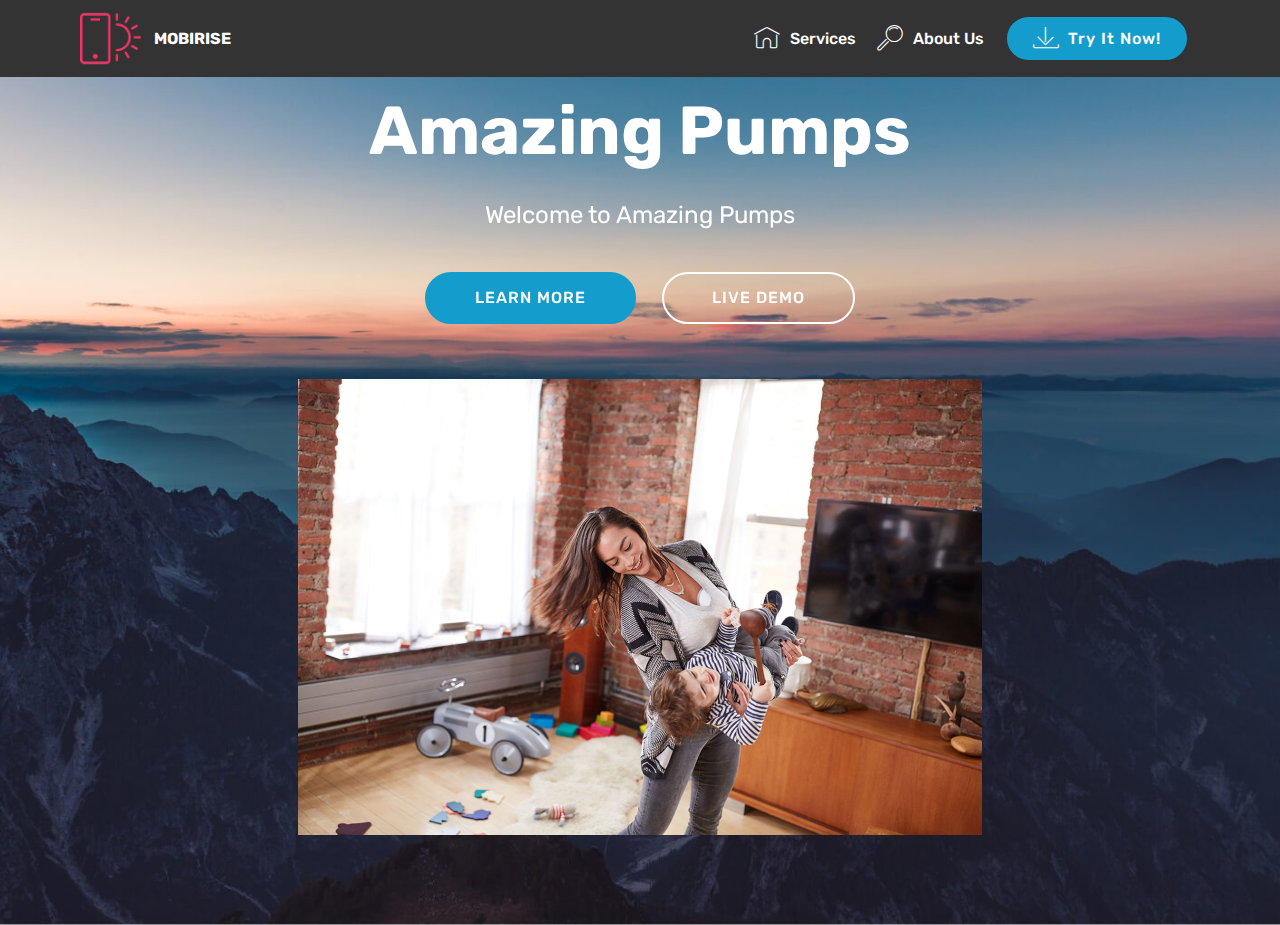
==== page1.html @ 21763f3b "create github pages" ====
<!DOCTYPE html>
<html >
<head>
  <!-- Site made with Mobirise Website Builder v4.7.7, https://mobirise.com -->
  <meta charset="UTF-8">
  <meta http-equiv="X-UA-Compatible" content="IE=edge">
  <meta name="generator" content="Mobirise v4.7.7, mobirise.com">
  <meta name="viewport" content="width=device-width, initial-scale=1, minimum-scale=1">
  <link rel="shortcut icon" href="assets/images/logo2.png" type="image/x-icon">
  <meta name="description" content="Website Creator Description">
  <title>Page 1</title>
  <link rel="stylesheet" href="assets/web/assets/mobirise-icons/mobirise-icons.css">
  <link rel="stylesheet" href="assets/tether/tether.min.css">
  <link rel="stylesheet" href="assets/bootstrap/css/bootstrap.min.css">
  <link rel="stylesheet" href="assets/bootstrap/css/bootstrap-grid.min.css">
  <link rel="stylesheet" href="assets/bootstrap/css/bootstrap-reboot.min.css">
  <link rel="stylesheet" href="assets/dropdown/css/style.css">
  <link rel="stylesheet" href="assets/theme/css/style.css">
  <link rel="stylesheet" href="assets/mobirise/css/mbr-additional.css" type="text/css">
  
  
  
</head>
<body>
  <section class="menu cid-qTkzRZLJNu" once="menu" id="menu1-4">

    

    <nav class="navbar navbar-expand beta-menu navbar-dropdown align-items-center navbar-fixed-top navbar-toggleable-sm">
        <button class="navbar-toggler navbar-toggler-right" type="button" data-toggle="collapse" data-target="#navbarSupportedContent" aria-controls="navbarSupportedContent" aria-expanded="false" aria-label="Toggle navigation">
            <div class="hamburger">
                <span></span>
                <span></span>
                <span></span>
                <span></span>
            </div>
        </button>
        <div class="menu-logo">
            <div class="navbar-brand">
                <span class="navbar-logo">
                    <a href="https://mobirise.com">
                         <img src="assets/images/logo2.png" alt="Mobirise" style="height: 3.8rem;">
                    </a>
                </span>
                <span class="navbar-caption-wrap">
                    <a class="navbar-caption text-white display-4" href="https://mobirise.com">
                        MOBIRISE
                    </a>
                </span>
            </div>
        </div>
        <div class="collapse navbar-collapse" id="navbarSupportedContent">
            <ul class="navbar-nav nav-dropdown" data-app-modern-menu="true">
                <li class="nav-item">
                    <a class="nav-link link text-white display-4" href="https://mobirise.com">
                        <span class="mbri-home mbr-iconfont mbr-iconfont-btn"></span>
                        Services
                    </a>
                </li>
                <li class="nav-item">
                    <a class="nav-link link text-white display-4" href="https://mobirise.com">
                        <span class="mbri-search mbr-iconfont mbr-iconfont-btn"></span>
                        About Us
                    </a>
                </li>
            </ul>
            <div class="navbar-buttons mbr-section-btn">
                <a class="btn btn-sm btn-primary display-4" href="https://mobirise.com">
                    <span class="mbri-save mbr-iconfont mbr-iconfont-btn "></span>
                    Try It Now!
                </a>
            </div>
        </div>
    </nav>
</section>

<section class="engine"><a href="https://mobirise.me/y">html web templates</a></section><section class="header4 cid-qUkEdOAaOt mbr-parallax-background" id="header4-8">

    

    

    <div class="container">
        <div class="row justify-content-md-center">
            <div class="media-content col-md-10">
                <h1 class="mbr-section-title align-center mbr-white pb-3 mbr-bold mbr-fonts-style display-1">
                    Amazing Pumps</h1>
                
                <div class="mbr-text align-center mbr-white pb-3">
                    <p class="mbr-text mbr-fonts-style display-5">
                        Welcome to Amazing Pumps</p>
                </div>
                <div class="mbr-section-btn align-center">
                    <a class="btn btn-md btn-primary display-4" href="https://mobirise.com">LEARN MORE</a>
                    <a class="btn btn-md btn-white-outline display-4" href="https://mobirise.com">LIVE DEMO</a>
                </div>
            </div>
            <div class="mbr-figure pt-5">
                <img src="assets/images/home-hero-1-1368x912.jpg" alt="Mobirise" title="" style="width: 60%;">
            </div>
        </div>
    </div>
</section>


  <script src="assets/web/assets/jquery/jquery.min.js"></script>
  <script src="assets/popper/popper.min.js"></script>
  <script src="assets/tether/tether.min.js"></script>
  <script src="assets/bootstrap/js/bootstrap.min.js"></script>
  <script src="assets/smoothscroll/smooth-scroll.js"></script>
  <script src="assets/dropdown/js/script.min.js"></script>
  <script src="assets/touchswipe/jquery.touch-swipe.min.js"></script>
  <script src="assets/parallax/jarallax.min.js"></script>
  <script src="assets/theme/js/script.js"></script>
  
  
</body>
</html>
---- assets/web/assets/mobirise-icons/mobirise-icons.css ----
@font-face {
  font-family: 'MobiriseIcons';
  src:  url('mobirise-icons.eot?spat4u');
  src:  url('mobirise-icons.eot?spat4u#iefix') format('embedded-opentype'),
    url('mobirise-icons.ttf?spat4u') format('truetype'),
    url('mobirise-icons.woff?spat4u') format('woff'),
    url('mobirise-icons.svg?spat4u#MobiriseIcons') format('svg');
  font-weight: normal;
  font-style: normal;
}

[class^="mbri-"], [class*=" mbri-"] {
  /* use !important to prevent issues with browser extensions that change fonts */
  font-family: MobiriseIcons !important;
  speak: none;
  font-style: normal;
  font-weight: normal;
  font-variant: normal;
  text-transform: none;
  line-height: 1;

  /* Better Font Rendering =========== */
  -webkit-font-smoothing: antialiased;
  -moz-osx-font-smoothing: grayscale;
}

.mbri-add-submenu:before {
  content: "\e900";
}
.mbri-alert:before {
  content: "\e901";
}
.mbri-align-center:before {
  content: "\e902";
}
.mbri-align-justify:before {
  content: "\e903";
}
.mbri-align-left:before {
  content: "\e904";
}
.mbri-align-right:before {
  content: "\e905";
}
.mbri-android:before {
  content: "\e906";
}
.mbri-apple:before {
  content: "\e907";
}
.mbri-arrow-down:before {
  content: "\e908";
}
.mbri-arrow-next:before {
  content: "\e909";
}
.mbri-arrow-prev:before {
  content: "\e90a";
}
.mbri-arrow-up:before {
  content: "\e90b";
}
.mbri-bold:before {
  content: "\e90c";
}
.mbri-bookmark:before {
  content: "\e90d";
}
.mbri-bootstrap:before {
  content: "\e90e";
}
.mbri-briefcase:before {
  content: "\e90f";
}
.mbri-browse:before {
  content: "\e910";
}
.mbri-bulleted-list:before {
  content: "\e911";
}
.mbri-calendar:before {
  content: "\e912";
}
.mbri-camera:before {
  content: "\e913";
}
.mbri-cart-add:before {
  content: "\e914";
}
.mbri-cart-full:before {
  content: "\e915";
}
.mbri-cash:before {
  content: "\e916";
}
.mbri-change-style:before {
  content: "\e917";
}
.mbri-chat:before {
  content: "\e918";
}
.mbri-clock:before {
  content: "\e919";
}
.mbri-close:before {
  content: "\e91a";
}
.mbri-cloud:before {
  content: "\e91b";
}
.mbri-code:before {
  content: "\e91c";
}
.mbri-contact-form:before {
  content: "\e91d";
}
.mbri-credit-card:before {
  content: "\e91e";
}
.mbri-cursor-click:before {
  content: "\e91f";
}
.mbri-cust-feedback:before {
  content: "\e920";
}
.mbri-database:before {
  content: "\e921";
}
.mbri-delivery:before {
  content: "\e922";
}
.mbri-desktop:before {
  content: "\e923";
}
.mbri-devices:before {
  content: "\e924";
}
.mbri-down:before {
  content: "\e925";
}
.mbri-download:before {
  content: "\e989";
}
.mbri-drag-n-drop:before {
  content: "\e927";
}
.mbri-drag-n-drop2:before {
  content: "\e928";
}
.mbri-edit:before {
  content: "\e929";
}
.mbri-edit2:before {
  content: "\e92a";
}
.mbri-error:before {
  content: "\e92b";
}
.mbri-extension:before {
  content: "\e92c";
}
.mbri-features:before {
  content: "\e92d";
}
.mbri-file:before {
  content: "\e92e";
}
.mbri-flag:before {
  content: "\e92f";
}
.mbri-folder:before {
  content: "\e930";
}
.mbri-gift:before {
  content: "\e931";
}
.mbri-github:before {
  content: "\e932";
}
.mbri-globe:before {
  content: "\e933";
}
.mbri-globe-2:before {
  content: "\e934";
}
.mbri-growing-chart:before {
  content: "\e935";
}
.mbri-hearth:before {
  content: "\e936";
}
.mbri-help:before {
  content: "\e937";
}
.mbri-home:before {
  content: "\e938";
}
.mbri-hot-cup:before {
  content: "\e939";
}
.mbri-idea:before {
  content: "\e93a";
}
.mbri-image-gallery:before {
  content: "\e93b";
}
.mbri-image-slider:before {
  content: "\e93c";
}
.mbri-info:before {
  content: "\e93d";
}
.mbri-italic:before {
  content: "\e93e";
}
.mbri-key:before {
  content: "\e93f";
}
.mbri-laptop:before {
  content: "\e940";
}
.mbri-layers:before {
  content: "\e941";
}
.mbri-left-right:before {
  content: "\e942";
}
.mbri-left:before {
  content: "\e943";
}
.mbri-letter:before {
  content: "\e944";
}
.mbri-like:before {
  content: "\e945";
}
.mbri-link:before {
  content: "\e946";
}
.mbri-lock:before {
  content: "\e947";
}
.mbri-login:before {
  content: "\e948";
}
.mbri-logout:before {
  content: "\e949";
}
.mbri-magic-stick:before {
  content: "\e94a";
}
.mbri-map-pin:before {
  content: "\e94b";
}
.mbri-menu:before {
  content: "\e94c";
}
.mbri-mobile:before {
  content: "\e94d";
}
.mbri-mobile2:before {
  content: "\e94e";
}
.mbri-mobirise:before {
  content: "\e94f";
}
.mbri-more-horizontal:before {
  content: "\e950";
}
.mbri-more-vertical:before {
  content: "\e951";
}
.mbri-music:before {
  content: "\e952";
}
.mbri-new-file:before {
  content: "\e953";
}
.mbri-numbered-list:before {
  content: "\e954";
}
.mbri-opened-folder:before {
  content: "\e955";
}
.mbri-pages:before {
  content: "\e956";
}
.mbri-paper-plane:before {
  content: "\e957";
}
.mbri-paperclip:before {
  content: "\e958";
}
.mbri-photo:before {
  content: "\e959";
}
.mbri-photos:before {
  content: "\e95a";
}
.mbri-pin:before {
  content: "\e95b";
}
.mbri-play:before {
  content: "\e95c";
}
.mbri-plus:before {
  content: "\e95d";
}
.mbri-preview:before {
  content: "\e95e";
}
.mbri-print:before {
  content: "\e95f";
}
.mbri-protect:before {
  content: "\e960";
}
.mbri-question:before {
  content: "\e961";
}
.mbri-quote-left:before {
  content: "\e962";
}
.mbri-quote-right:before {
  content: "\e963";
}
.mbri-refresh:before {
  content: "\e964";
}
.mbri-responsive:before {
  content: "\e965";
}
.mbri-right:before {
  content: "\e966";
}
.mbri-rocket:before {
  content: "\e967";
}
.mbri-sad-face:before {
  content: "\e968";
}
.mbri-sale:before {
  content: "\e969";
}
.mbri-save:before {
  content: "\e96a";
}
.mbri-search:before {
  content: "\e96b";
}
.mbri-setting:before {
  content: "\e96c";
}
.mbri-setting2:before {
  content: "\e96d";
}
.mbri-setting3:before {
  content: "\e96e";
}
.mbri-share:before {
  content: "\e96f";
}
.mbri-shopping-bag:before {
  content: "\e970";
}
.mbri-shopping-basket:before {
  content: "\e971";
}
.mbri-shopping-cart:before {
  content: "\e972";
}
.mbri-sites:before {
  content: "\e973";
}
.mbri-smile-face:before {
  content: "\e974";
}
.mbri-speed:before {
  content: "\e975";
}
.mbri-star:before {
  content: "\e976";
}
.mbri-success:before {
  content: "\e977";
}
.mbri-sun:before {
  content: "\e978";
}
.mbri-sun2:before {
  content: "\e979";
}
.mbri-tablet:before {
  content: "\e97a";
}
.mbri-tablet-vertical:before {
  content: "\e97b";
}
.mbri-target:before {
  content: "\e97c";
}
.mbri-timer:before {
  content: "\e97d";
}
.mbri-to-ftp:before {
  content: "\e97e";
}
.mbri-to-local-drive:before {
  content: "\e97f";
}
.mbri-touch-swipe:before {
  content: "\e980";
}
.mbri-touch:before {
  content: "\e981";
}
.mbri-trash:before {
  content: "\e982";
}
.mbri-underline:before {
  content: "\e983";
}
.mbri-unlink:before {
  content: "\e984";
}
.mbri-unlock:before {
  content: "\e985";
}
.mbri-up-down:before {
  content: "\e986";
}
.mbri-up:before {
  content: "\e987";
}
.mbri-update:before {
  content: "\e988";
}
.mbri-upload:before {
 content: "\e926"; 
}
.mbri-user:before {
  content: "\e98a";
}
.mbri-user2:before {
  content: "\e98b";
}
.mbri-users:before {
  content: "\e98c";
}
.mbri-video:before {
  content: "\e98d";
}
.mbri-video-play:before {
  content: "\e98e";
}
.mbri-watch:before {
  content: "\e98f";
}
.mbri-website-theme:before {
  content: "\e990";
}
.mbri-wifi:before {
  content: "\e991";
}
.mbri-windows:before {
  content: "\e992";
}
.mbri-zoom-out:before {
  content: "\e993";
}
.mbri-redo:before {
  content: "\e994";
}
.mbri-undo:before {
  content: "\e995";
}
---- assets/dropdown/css/style.css ----
.navbar-dropdown {
  left: 0;
  padding: 0;
  position: absolute;
  right: 0;
  top: 0;
  transition: all 0.45s ease;
  z-index: 1030;
  background: #282828; }
  .navbar-dropdown .navbar-logo {
    margin-right: 0.8rem;
    transition: margin 0.3s ease-in-out;
    vertical-align: middle; }
    .navbar-dropdown .navbar-logo img {
      height: 3.125rem;
      transition: all 0.3s ease-in-out; }
    .navbar-dropdown .navbar-logo.mbr-iconfont {
      font-size: 3.125rem;
      line-height: 3.125rem; }
  .navbar-dropdown .navbar-caption {
    font-weight: 700;
    white-space: normal;
    vertical-align: -4px;
    line-height: 3.125rem !important; }
    .navbar-dropdown .navbar-caption, .navbar-dropdown .navbar-caption:hover {
      color: inherit;
      text-decoration: none; }
  .navbar-dropdown .mbr-iconfont + .navbar-caption {
    vertical-align: -1px; }
  .navbar-dropdown.navbar-fixed-top {
    position: fixed; }
  .navbar-dropdown .navbar-brand span {
    vertical-align: -4px; }
  .navbar-dropdown.bg-color.transparent {
    background: none; }
  .navbar-dropdown.navbar-short .navbar-brand {
    padding: 0.625rem 0; }
    .navbar-dropdown.navbar-short .navbar-brand span {
      vertical-align: -1px; }
  .navbar-dropdown.navbar-short .navbar-caption {
    line-height: 2.375rem !important;
    vertical-align: -2px; }
  .navbar-dropdown.navbar-short .navbar-logo {
    margin-right: 0.5rem; }
    .navbar-dropdown.navbar-short .navbar-logo img {
      height: 2.375rem; }
    .navbar-dropdown.navbar-short .navbar-logo.mbr-iconfont {
      font-size: 2.375rem;
      line-height: 2.375rem; }
  .navbar-dropdown.navbar-short .mbr-table-cell {
    height: 3.625rem; }
  .navbar-dropdown .navbar-close {
    left: 0.6875rem;
    position: fixed;
    top: 0.75rem;
    z-index: 1000; }
  .navbar-dropdown .hamburger-icon {
    content: "";
    display: inline-block;
    vertical-align: middle;
    width: 16px;
    -webkit-box-shadow: 0 -6px 0 1px #282828,0 0 0 1px #282828,0 6px 0 1px #282828;
    -moz-box-shadow: 0 -6px 0 1px #282828,0 0 0 1px #282828,0 6px 0 1px #282828;
    box-shadow: 0 -6px 0 1px #282828,0 0 0 1px #282828,0 6px 0 1px #282828; }

.dropdown-menu .dropdown-toggle[data-toggle="dropdown-submenu"]::after {
  border-bottom: 0.35em solid transparent;
  border-left: 0.35em solid;
  border-right: 0;
  border-top: 0.35em solid transparent;
  margin-left: 0.3rem; }

.dropdown-menu .dropdown-item:focus {
  outline: 0; }

.nav-dropdown {
  font-size: 0.75rem;
  font-weight: 500;
  height: auto !important; }
  .nav-dropdown .nav-btn {
    padding-left: 1rem; }
  .nav-dropdown .link {
    margin: .667em 1.667em;
    font-weight: 500;
    padding: 0;
    transition: color .2s ease-in-out; }
    .nav-dropdown .link.dropdown-toggle {
      margin-right: 2.583em; }
      .nav-dropdown .link.dropdown-toggle::after {
        margin-left: .25rem;
        border-top: 0.35em solid;
        border-right: 0.35em solid transparent;
        border-left: 0.35em solid transparent;
        border-bottom: 0; }
      .nav-dropdown .link.dropdown-toggle[aria-expanded="true"] {
        margin: 0;
        padding: 0.667em 3.263em  0.667em 1.667em; }
  .nav-dropdown .link::after,
  .nav-dropdown .dropdown-item::after {
    color: inherit; }
  .nav-dropdown .btn {
    font-size: 0.75rem;
    font-weight: 700;
    letter-spacing: 0;
    margin-bottom: 0;
    padding-left: 1.25rem;
    padding-right: 1.25rem; }
  .nav-dropdown .dropdown-menu {
    border-radius: 0;
    border: 0;
    left: 0;
    margin: 0;
    padding-bottom: 1.25rem;
    padding-top: 1.25rem;
    position: relative; }
  .nav-dropdown .dropdown-submenu {
    margin-left: 0.125rem;
    top: 0; }
  .nav-dropdown .dropdown-item {
    font-weight: 500;
    line-height: 2;
    padding: 0.3846em 4.615em 0.3846em 1.5385em;
    position: relative;
    transition: color .2s ease-in-out, background-color .2s ease-in-out; }
    .nav-dropdown .dropdown-item::after {
      margin-top: -0.3077em;
      position: absolute;
      right: 1.1538em;
      top: 50%; }
    .nav-dropdown .dropdown-item:focus, .nav-dropdown .dropdown-item:hover {
      background: none; }

@media (max-width: 767px) {
  .nav-dropdown.navbar-toggleable-sm {
    bottom: 0;
    display: none;
    left: 0;
    overflow-x: hidden;
    position: fixed;
    top: 0;
    transform: translateX(-100%);
    -ms-transform: translateX(-100%);
    -webkit-transform: translateX(-100%);
    width: 18.75rem;
    z-index: 999; } }
.nav-dropdown.navbar-toggleable-xl {
  bottom: 0;
  display: none;
  left: 0;
  overflow-x: hidden;
  position: fixed;
  top: 0;
  transform: translateX(-100%);
  -ms-transform: translateX(-100%);
  -webkit-transform: translateX(-100%);
  width: 18.75rem;
  z-index: 999; }

.nav-dropdown-sm {
  display: block !important;
  overflow-x: hidden;
  overflow: auto;
  padding-top: 3.875rem; }
  .nav-dropdown-sm::after {
    content: "";
    display: block;
    height: 3rem;
    width: 100%; }
  .nav-dropdown-sm.collapse.in ~ .navbar-close {
    display: block !important; }
  .nav-dropdown-sm.collapsing, .nav-dropdown-sm.collapse.in {
    transform: translateX(0);
    -ms-transform: translateX(0);
    -webkit-transform: translateX(0);
    transition: all 0.25s ease-out;
    -webkit-transition: all 0.25s ease-out;
    background: #282828; }
  .nav-dropdown-sm.collapsing[aria-expanded="false"] {
    transform: translateX(-100%);
    -ms-transform: translateX(-100%);
    -webkit-transform: translateX(-100%); }
  .nav-dropdown-sm .nav-item {
    display: block;
    margin-left: 0 !important;
    padding-left: 0; }
  .nav-dropdown-sm .link,
  .nav-dropdown-sm .dropdown-item {
    border-top: 1px dotted rgba(255, 255, 255, 0.1);
    font-size: 0.8125rem;
    line-height: 1.6;
    margin: 0 !important;
    padding: 0.875rem 2.4rem 0.875rem 1.5625rem !important;
    position: relative;
    white-space: normal; }
    .nav-dropdown-sm .link:focus, .nav-dropdown-sm .link:hover,
    .nav-dropdown-sm .dropdown-item:focus,
    .nav-dropdown-sm .dropdown-item:hover {
      background: rgba(0, 0, 0, 0.2) !important;
      color: #c0a375; }
  .nav-dropdown-sm .nav-btn {
    position: relative;
    padding: 1.5625rem 1.5625rem 0 1.5625rem; }
    .nav-dropdown-sm .nav-btn::before {
      border-top: 1px dotted rgba(255, 255, 255, 0.1);
      content: "";
      left: 0;
      position: absolute;
      top: 0;
      width: 100%; }
    .nav-dropdown-sm .nav-btn + .nav-btn {
      padding-top: 0.625rem; }
      .nav-dropdown-sm .nav-btn + .nav-btn::before {
        display: none; }
  .nav-dropdown-sm .btn {
    padding: 0.625rem 0; }
  .nav-dropdown-sm .dropdown-toggle[data-toggle="dropdown-submenu"]::after {
    margin-left: .25rem;
    border-top: 0.35em solid;
    border-right: 0.35em solid transparent;
    border-left: 0.35em solid transparent;
    border-bottom: 0; }
  .nav-dropdown-sm .dropdown-toggle[data-toggle="dropdown-submenu"][aria-expanded="true"]::after {
    border-top: 0;
    border-right: 0.35em solid transparent;
    border-left: 0.35em solid transparent;
    border-bottom: 0.35em solid; }
  .nav-dropdown-sm .dropdown-menu {
    margin: 0;
    padding: 0;
    position: relative;
    top: 0;
    left: 0;
    width: 100%;
    border: 0;
    float: none;
    border-radius: 0;
    background: none; }
  .nav-dropdown-sm .dropdown-submenu {
    left: 100%;
    margin-left: 0.125rem;
    margin-top: -1.25rem;
    top: 0; }

.navbar-toggleable-sm .nav-dropdown .dropdown-menu {
  position: absolute; }

.navbar-toggleable-sm .nav-dropdown .dropdown-submenu {
  left: 100%;
  margin-left: 0.125rem;
  margin-top: -1.25rem;
  top: 0; }

.navbar-toggleable-sm.opened .nav-dropdown .dropdown-menu {
  position: relative; }

.navbar-toggleable-sm.opened .nav-dropdown .dropdown-submenu {
  left: 0;
  margin-left: 00rem;
  margin-top: 0rem;
  top: 0; }

.is-builder .nav-dropdown.collapsing {
  transition: none !important; }

/*# sourceMappingURL=style.css.map */
---- assets/theme/css/style.css ----
/*!
 * Mobirise v4 theme (https://mobirise.com/)
 * Copyright 2017 Mobirise
 */
section {
  background-color: #eeeeee; }

section,
.container,
.container-fluid {
  position: relative;
  word-wrap: break-word; }

a.mbr-iconfont:hover {
  text-decoration: none; }

.article .lead p, .article .lead ul, .article .lead ol, .article .lead pre, .article .lead blockquote {
  margin-bottom: 0; }

a {
  font-style: normal;
  font-weight: 400;
  cursor: pointer; }
  a, a:hover {
    text-decoration: none; }

figure {
  margin-bottom: 0; }

body {
  color: #232323; }

h1, h2, h3, h4, h5, h6,
.h1, .h2, .h3, .h4, .h5, .h6,
.display-1, .display-2, .display-3, .display-4 {
  line-height: 1;
  word-break: break-word;
  word-wrap: break-word; }

b, strong {
  font-weight: bold; }

blockquote {
  padding: 10px 0 10px 20px;
  position: relative;
  border-left: 2px solid;
  border-color: #ff3366; }

input:-webkit-autofill, input:-webkit-autofill:hover, input:-webkit-autofill:focus, input:-webkit-autofill:active {
  transition-delay: 9999s;
  transition-property: background-color, color; }

textarea[type="hidden"] {
  display: none; }

body {
  position: relative; }

section {
  background-position: 50% 50%;
  background-repeat: no-repeat;
  background-size: cover; }
  section .mbr-background-video,
  section .mbr-background-video-preview {
    position: absolute;
    bottom: 0;
    left: 0;
    right: 0;
    top: 0; }

.hidden {
  visibility: hidden; }

.mbr-z-index20 {
  z-index: 20; }

/*! Base colors */
.mbr-white {
  color: #ffffff; }

.mbr-black {
  color: #000000; }

.mbr-bg-white {
  background-color: #ffffff; }

.mbr-bg-black {
  background-color: #000000; }

/*! Text-aligns */
.align-left {
  text-align: left; }

.align-center {
  text-align: center; }

.align-right {
  text-align: right; }

@media (max-width: 767px) {
  .align-left, .align-center, .align-right, .mbr-section-btn, .mbr-section-title {
    text-align: center; } }
/*! Font-weight  */
.mbr-light {
  font-weight: 300; }

.mbr-regular {
  font-weight: 400; }

.mbr-semibold {
  font-weight: 500; }

.mbr-bold {
  font-weight: 700; }

/*! Media  */
.media-size-item {
  -webkit-flex: 1 1 auto;
  -moz-flex: 1 1 auto;
  -ms-flex: 1 1 auto;
  -o-flex: 1 1 auto;
  flex: 1 1 auto; }

.media-content {
  -webkit-flex-basis: 100%;
  flex-basis: 100%; }

.media-container-row {
  display: -ms-flexbox;
  display: -webkit-flex;
  display: flex;
  -webkit-flex-direction: row;
  -ms-flex-direction: row;
  flex-direction: row;
  -webkit-flex-wrap: wrap;
  -ms-flex-wrap: wrap;
  flex-wrap: wrap;
  -webkit-justify-content: center;
  -ms-flex-pack: center;
  justify-content: center;
  -webkit-align-content: center;
  -ms-flex-line-pack: center;
  align-content: center;
  -webkit-align-items: start;
  -ms-flex-align: start;
  align-items: start; }
  .media-container-row .media-size-item {
    width: 400px; }

.media-container-column {
  display: -ms-flexbox;
  display: -webkit-flex;
  display: flex;
  -webkit-flex-direction: column;
  -ms-flex-direction: column;
  flex-direction: column;
  -webkit-flex-wrap: wrap;
  -ms-flex-wrap: wrap;
  flex-wrap: wrap;
  -webkit-justify-content: center;
  -ms-flex-pack: center;
  justify-content: center;
  -webkit-align-content: center;
  -ms-flex-line-pack: center;
  align-content: center;
  -webkit-align-items: stretch;
  -ms-flex-align: stretch;
  align-items: stretch; }
  .media-container-column > * {
    width: 100%; }

@media (min-width: 992px) {
  .media-container-row {
    -webkit-flex-wrap: nowrap;
    -ms-flex-wrap: nowrap;
    flex-wrap: nowrap; } }
figure {
  overflow: hidden; }

figure[mbr-media-size] {
  transition: width 0.1s; }

.mbr-figure img, .mbr-figure iframe {
  display: block;
  width: 100%; }

.card {
  background-color: transparent;
  border: none; }

.card-img {
  text-align: center;
  flex-shrink: 0; }

.media {
  max-width: 100%;
  margin: 0 auto; }

.mbr-figure {
  -ms-flex-item-align: center;
  -ms-grid-row-align: center;
  -webkit-align-self: center;
  align-self: center; }

.media-container > div {
  max-width: 100%; }

.mbr-figure img, .card-img img {
  width: 100%; }

@media (max-width: 991px) {
  .media-size-item {
    width: auto !important; }

  .media {
    width: auto; }

  .mbr-figure {
    width: 100% !important; } }
/*! Buttons */
.mbr-section-btn {
  margin-left: -.25rem;
  margin-right: -.25rem;
  font-size: 0; }

nav .mbr-section-btn {
  margin-left: 0rem;
  margin-right: 0rem; }

/*! Btn icon margin */
.btn .mbr-iconfont, .btn.btn-sm .mbr-iconfont {
  cursor: pointer;
  margin-right: 0.5rem; }

.btn.btn-md .mbr-iconfont, .btn.btn-md .mbr-iconfont {
  margin-right: 0.8rem; }

.mbr-regular {
  font-weight: 400; }

.mbr-semibold {
  font-weight: 500; }

.mbr-bold {
  font-weight: 700; }

[type="submit"] {
  -webkit-appearance: none; }

/*! Full-screen */
.mbr-fullscreen .mbr-overlay {
  min-height: 100vh; }

.mbr-fullscreen {
  display: flex;
  display: -webkit-flex;
  display: -moz-flex;
  display: -ms-flex;
  display: -o-flex;
  align-items: center;
  -webkit-align-items: center;
  min-height: 100vh;
  padding-top: 3rem;
  padding-bottom: 3rem; }

/*! Map */
.map {
  height: 25rem;
  position: relative; }
  .map iframe {
    width: 100%;
    height: 100%; }

/* Form */
.form-asterisk {
  font-family: initial;
  position: absolute;
  top: -2px;
  font-weight: normal; }

/*! Scroll to top arrow */
.mbr-arrow-up {
  bottom: 25px;
  right: 90px;
  position: fixed;
  text-align: right;
  z-index: 5000;
  color: #ffffff;
  font-size: 32px;
  transform: rotate(180deg);
  -webkit-transform: rotate(180deg); }

.mbr-arrow-up a {
  background: rgba(0, 0, 0, 0.2);
  border-radius: 3px;
  color: #fff;
  display: inline-block;
  height: 60px;
  width: 60px;
  outline-style: none !important;
  position: relative;
  text-decoration: none;
  transition: all .3s ease-in-out;
  cursor: pointer;
  text-align: center; }
  .mbr-arrow-up a:hover {
    background-color: rgba(0, 0, 0, 0.4); }
  .mbr-arrow-up a i {
    line-height: 60px; }

.mbr-arrow-up-icon {
  display: block;
  color: #fff; }

.mbr-arrow-up-icon::before {
  content: "\203a";
  display: inline-block;
  font-family: serif;
  font-size: 32px;
  line-height: 1;
  font-style: normal;
  position: relative;
  top: 6px;
  left: -4px;
  -webkit-transform: rotate(-90deg);
  transform: rotate(-90deg); }

/*! Arrow Down */
.mbr-arrow {
  position: absolute;
  bottom: 45px;
  left: 50%;
  width: 60px;
  height: 60px;
  cursor: pointer;
  background-color: rgba(80, 80, 80, 0.5);
  border-radius: 50%;
  -webkit-transform: translateX(-50%);
  transform: translateX(-50%); }
  .mbr-arrow > a {
    display: inline-block;
    text-decoration: none;
    outline-style: none;
    -webkit-animation: arrowdown 1.7s ease-in-out infinite;
    animation: arrowdown 1.7s ease-in-out infinite; }
    .mbr-arrow > a > i {
      position: absolute;
      top: -2px;
      left: 15px;
      font-size: 2rem; }

@keyframes arrowdown {
  0% {
    transform: translateY(0px);
    -webkit-transform: translateY(0px); }
  50% {
    transform: translateY(-5px);
    -webkit-transform: translateY(-5px); }
  100% {
    transform: translateY(0px);
    -webkit-transform: translateY(0px); } }
@-webkit-keyframes arrowdown {
  0% {
    transform: translateY(0px);
    -webkit-transform: translateY(0px); }
  50% {
    transform: translateY(-5px);
    -webkit-transform: translateY(-5px); }
  100% {
    transform: translateY(0px);
    -webkit-transform: translateY(0px); } }
@media (max-width: 500px) {
  .mbr-arrow-up {
    left: 50%;
    right: auto;
    transform: translateX(-50%) rotate(180deg);
    -webkit-transform: translateX(-50%) rotate(180deg); } }
/*Gradients animation*/
@keyframes gradient-animation {
  from {
    background-position: 0% 100%;
    animation-timing-function: ease-in-out; }
  to {
    background-position: 100% 0%;
    animation-timing-function: ease-in-out; } }
@-webkit-keyframes gradient-animation {
  from {
    background-position: 0% 100%;
    animation-timing-function: ease-in-out; }
  to {
    background-position: 100% 0%;
    animation-timing-function: ease-in-out; } }
.bg-gradient {
  background-size: 200% 200%;
  animation: gradient-animation 5s infinite alternate;
  -webkit-animation: gradient-animation 5s infinite alternate; }

.menu .navbar-brand {
  display: -webkit-flex; }
  .menu .navbar-brand span {
    display: flex;
    display: -webkit-flex; }
  .menu .navbar-brand .navbar-caption-wrap {
    display: -webkit-flex; }
  .menu .navbar-brand .navbar-logo img {
    display: -webkit-flex; }
@media (min-width: 768px) and (max-width: 991px) {
  .menu .navbar-toggleable-sm .navbar-nav {
    display: -webkit-box;
    display: -webkit-flex;
    display: -ms-flexbox; } }
@media (min-width: 992px) {
  .menu .navbar-nav.nav-dropdown {
    display: -webkit-flex; }
  .menu .navbar-toggleable-sm .navbar-collapse {
    display: -webkit-flex !important; } }

/*# sourceMappingURL=style.css.map */
.engine {
	position: absolute;
	text-indent: -2400px;
	text-align: center;
	padding: 0;
	top: 0;
	left: -2400px;
}
---- assets/mobirise/css/mbr-additional.css ----
@import url(https://fonts.googleapis.com/css?family=Rubik:300,300i,400,400i,500,500i,700,700i,900,900i);





body {
  font-style: normal;
  line-height: 1.5;
}
.mbr-section-title {
  font-style: normal;
  line-height: 1.2;
}
.mbr-section-subtitle {
  line-height: 1.3;
}
.mbr-text {
  font-style: normal;
  line-height: 1.6;
}
.display-1 {
  font-family: 'Rubik', sans-serif;
  font-size: 4.25rem;
}
.display-1 > .mbr-iconfont {
  font-size: 6.8rem;
}
.display-2 {
  font-family: 'Rubik', sans-serif;
  font-size: 3rem;
}
.display-2 > .mbr-iconfont {
  font-size: 4.8rem;
}
.display-4 {
  font-family: 'Rubik', sans-serif;
  font-size: 1rem;
}
.display-4 > .mbr-iconfont {
  font-size: 1.6rem;
}
.display-5 {
  font-family: 'Rubik', sans-serif;
  font-size: 1.5rem;
}
.display-5 > .mbr-iconfont {
  font-size: 2.4rem;
}
.display-7 {
  font-family: 'Rubik', sans-serif;
  font-size: 1rem;
}
.display-7 > .mbr-iconfont {
  font-size: 1.6rem;
}
/* ---- Fluid typography for mobile devices ---- */
/* 1.4 - font scale ratio ( bootstrap == 1.42857 ) */
/* 100vw - current viewport width */
/* (48 - 20)  48 == 48rem == 768px, 20 == 20rem == 320px(minimal supported viewport) */
/* 0.65 - min scale variable, may vary */
@media (max-width: 768px) {
  .display-1 {
    font-size: 3.4rem;
    font-size: calc( 2.1374999999999997rem + (4.25 - 2.1374999999999997) * ((100vw - 20rem) / (48 - 20)));
    line-height: calc( 1.4 * (2.1374999999999997rem + (4.25 - 2.1374999999999997) * ((100vw - 20rem) / (48 - 20))));
  }
  .display-2 {
    font-size: 2.4rem;
    font-size: calc( 1.7rem + (3 - 1.7) * ((100vw - 20rem) / (48 - 20)));
    line-height: calc( 1.4 * (1.7rem + (3 - 1.7) * ((100vw - 20rem) / (48 - 20))));
  }
  .display-4 {
    font-size: 0.8rem;
    font-size: calc( 1rem + (1 - 1) * ((100vw - 20rem) / (48 - 20)));
    line-height: calc( 1.4 * (1rem + (1 - 1) * ((100vw - 20rem) / (48 - 20))));
  }
  .display-5 {
    font-size: 1.2rem;
    font-size: calc( 1.175rem + (1.5 - 1.175) * ((100vw - 20rem) / (48 - 20)));
    line-height: calc( 1.4 * (1.175rem + (1.5 - 1.175) * ((100vw - 20rem) / (48 - 20))));
  }
}
/* Buttons */
.btn {
  font-weight: 500;
  border-width: 2px;
  font-style: normal;
  letter-spacing: 1px;
  margin: .4rem .8rem;
  white-space: normal;
  -webkit-transition: all 0.3s ease-in-out;
  -moz-transition: all 0.3s ease-in-out;
  transition: all 0.3s ease-in-out;
  padding: 1rem 3rem;
  border-radius: 3px;
  display: inline-flex;
  align-items: center;
  justify-content: center;
  word-break: break-word;
}
.btn-sm {
  font-weight: 500;
  letter-spacing: 1px;
  -webkit-transition: all 0.3s ease-in-out;
  -moz-transition: all 0.3s ease-in-out;
  transition: all 0.3s ease-in-out;
  padding: 0.6rem 1.5rem;
  border-radius: 3px;
}
.btn-md {
  font-weight: 500;
  letter-spacing: 1px;
  margin: .4rem .8rem !important;
  -webkit-transition: all 0.3s ease-in-out;
  -moz-transition: all 0.3s ease-in-out;
  transition: all 0.3s ease-in-out;
  padding: 1rem 3rem;
  border-radius: 3px;
}
.btn-lg {
  font-weight: 500;
  letter-spacing: 1px;
  margin: .4rem .8rem !important;
  -webkit-transition: all 0.3s ease-in-out;
  -moz-transition: all 0.3s ease-in-out;
  transition: all 0.3s ease-in-out;
  padding: 1.2rem 3.2rem;
  border-radius: 3px;
}
.bg-primary {
  background-color: #149dcc !important;
}
.bg-success {
  background-color: #f7ed4a !important;
}
.bg-info {
  background-color: #82786e !important;
}
.bg-warning {
  background-color: #879a9f !important;
}
.bg-danger {
  background-color: #b1a374 !important;
}
.btn-primary,
.btn-primary:active {
  background-color: #149dcc !important;
  border-color: #149dcc !important;
  color: #ffffff !important;
}
.btn-primary:hover,
.btn-primary:focus,
.btn-primary.focus,
.btn-primary.active {
  color: #ffffff !important;
  background-color: #0d6786 !important;
  border-color: #0d6786 !important;
}
.btn-primary.disabled,
.btn-primary:disabled {
  color: #ffffff !important;
  background-color: #0d6786 !important;
  border-color: #0d6786 !important;
}
.btn-secondary,
.btn-secondary:active {
  background-color: #ff3366 !important;
  border-color: #ff3366 !important;
  color: #ffffff !important;
}
.btn-secondary:hover,
.btn-secondary:focus,
.btn-secondary.focus,
.btn-secondary.active {
  color: #ffffff !important;
  background-color: #e50039 !important;
  border-color: #e50039 !important;
}
.btn-secondary.disabled,
.btn-secondary:disabled {
  color: #ffffff !important;
  background-color: #e50039 !important;
  border-color: #e50039 !important;
}
.btn-info,
.btn-info:active {
  background-color: #82786e !important;
  border-color: #82786e !important;
  color: #ffffff !important;
}
.btn-info:hover,
.btn-info:focus,
.btn-info.focus,
.btn-info.active {
  color: #ffffff !important;
  background-color: #59524b !important;
  border-color: #59524b !important;
}
.btn-info.disabled,
.btn-info:disabled {
  color: #ffffff !important;
  background-color: #59524b !important;
  border-color: #59524b !important;
}
.btn-success,
.btn-success:active {
  background-color: #f7ed4a !important;
  border-color: #f7ed4a !important;
  color: #3f3c03 !important;
}
.btn-success:hover,
.btn-success:focus,
.btn-success.focus,
.btn-success.active {
  color: #3f3c03 !important;
  background-color: #eadd0a !important;
  border-color: #eadd0a !important;
}
.btn-success.disabled,
.btn-success:disabled {
  color: #3f3c03 !important;
  background-color: #eadd0a !important;
  border-color: #eadd0a !important;
}
.btn-warning,
.btn-warning:active {
  background-color: #879a9f !important;
  border-color: #879a9f !important;
  color: #ffffff !important;
}
.btn-warning:hover,
.btn-warning:focus,
.btn-warning.focus,
.btn-warning.active {
  color: #ffffff !important;
  background-color: #617479 !important;
  border-color: #617479 !important;
}
.btn-warning.disabled,
.btn-warning:disabled {
  color: #ffffff !important;
  background-color: #617479 !important;
  border-color: #617479 !important;
}
.btn-danger,
.btn-danger:active {
  background-color: #b1a374 !important;
  border-color: #b1a374 !important;
  color: #ffffff !important;
}
.btn-danger:hover,
.btn-danger:focus,
.btn-danger.focus,
.btn-danger.active {
  color: #ffffff !important;
  background-color: #8b7d4e !important;
  border-color: #8b7d4e !important;
}
.btn-danger.disabled,
.btn-danger:disabled {
  color: #ffffff !important;
  background-color: #8b7d4e !important;
  border-color: #8b7d4e !important;
}
.btn-white {
  color: #333333 !important;
}
.btn-white,
.btn-white:active {
  background-color: #ffffff !important;
  border-color: #ffffff !important;
  color: #808080 !important;
}
.btn-white:hover,
.btn-white:focus,
.btn-white.focus,
.btn-white.active {
  color: #808080 !important;
  background-color: #d9d9d9 !important;
  border-color: #d9d9d9 !important;
}
.btn-white.disabled,
.btn-white:disabled {
  color: #808080 !important;
  background-color: #d9d9d9 !important;
  border-color: #d9d9d9 !important;
}
.btn-black,
.btn-black:active {
  background-color: #333333 !important;
  border-color: #333333 !important;
  color: #ffffff !important;
}
.btn-black:hover,
.btn-black:focus,
.btn-black.focus,
.btn-black.active {
  color: #ffffff !important;
  background-color: #0d0d0d !important;
  border-color: #0d0d0d !important;
}
.btn-black.disabled,
.btn-black:disabled {
  color: #ffffff !important;
  background-color: #0d0d0d !important;
  border-color: #0d0d0d !important;
}
.btn-primary-outline,
.btn-primary-outline:active {
  background: none;
  border-color: #0b566f;
  color: #0b566f;
}
.btn-primary-outline:hover,
.btn-primary-outline:focus,
.btn-primary-outline.focus,
.btn-primary-outline.active {
  color: #ffffff;
  background-color: #149dcc;
  border-color: #149dcc;
}
.btn-primary-outline.disabled,
.btn-primary-outline:disabled {
  color: #ffffff !important;
  background-color: #149dcc !important;
  border-color: #149dcc !important;
}
.btn-secondary-outline,
.btn-secondary-outline:active {
  background: none;
  border-color: #cc0033;
  color: #cc0033;
}
.btn-secondary-outline:hover,
.btn-secondary-outline:focus,
.btn-secondary-outline.focus,
.btn-secondary-outline.active {
  color: #ffffff;
  background-color: #ff3366;
  border-color: #ff3366;
}
.btn-secondary-outline.disabled,
.btn-secondary-outline:disabled {
  color: #ffffff !important;
  background-color: #ff3366 !important;
  border-color: #ff3366 !important;
}
.btn-info-outline,
.btn-info-outline:active {
  background: none;
  border-color: #4b453f;
  color: #4b453f;
}
.btn-info-outline:hover,
.btn-info-outline:focus,
.btn-info-outline.focus,
.btn-info-outline.active {
  color: #ffffff;
  background-color: #82786e;
  border-color: #82786e;
}
.btn-info-outline.disabled,
.btn-info-outline:disabled {
  color: #ffffff !important;
  background-color: #82786e !important;
  border-color: #82786e !important;
}
.btn-success-outline,
.btn-success-outline:active {
  background: none;
  border-color: #d2c609;
  color: #d2c609;
}
.btn-success-outline:hover,
.btn-success-outline:focus,
.btn-success-outline.focus,
.btn-success-outline.active {
  color: #3f3c03;
  background-color: #f7ed4a;
  border-color: #f7ed4a;
}
.btn-success-outline.disabled,
.btn-success-outline:disabled {
  color: #3f3c03 !important;
  background-color: #f7ed4a !important;
  border-color: #f7ed4a !important;
}
.btn-warning-outline,
.btn-warning-outline:active {
  background: none;
  border-color: #55666b;
  color: #55666b;
}
.btn-warning-outline:hover,
.btn-warning-outline:focus,
.btn-warning-outline.focus,
.btn-warning-outline.active {
  color: #ffffff;
  background-color: #879a9f;
  border-color: #879a9f;
}
.btn-warning-outline.disabled,
.btn-warning-outline:disabled {
  color: #ffffff !important;
  background-color: #879a9f !important;
  border-color: #879a9f !important;
}
.btn-danger-outline,
.btn-danger-outline:active {
  background: none;
  border-color: #7a6e45;
  color: #7a6e45;
}
.btn-danger-outline:hover,
.btn-danger-outline:focus,
.btn-danger-outline.focus,
.btn-danger-outline.active {
  color: #ffffff;
  background-color: #b1a374;
  border-color: #b1a374;
}
.btn-danger-outline.disabled,
.btn-danger-outline:disabled {
  color: #ffffff !important;
  background-color: #b1a374 !important;
  border-color: #b1a374 !important;
}
.btn-black-outline,
.btn-black-outline:active {
  background: none;
  border-color: #000000;
  color: #000000;
}
.btn-black-outline:hover,
.btn-black-outline:focus,
.btn-black-outline.focus,
.btn-black-outline.active {
  color: #ffffff;
  background-color: #333333;
  border-color: #333333;
}
.btn-black-outline.disabled,
.btn-black-outline:disabled {
  color: #ffffff !important;
  background-color: #333333 !important;
  border-color: #333333 !important;
}
.btn-white-outline,
.btn-white-outline:active,
.btn-white-outline.active {
  background: none;
  border-color: #ffffff;
  color: #ffffff;
}
.btn-white-outline:hover,
.btn-white-outline:focus,
.btn-white-outline.focus {
  color: #333333;
  background-color: #ffffff;
  border-color: #ffffff;
}
.text-primary {
  color: #149dcc !important;
}
.text-secondary {
  color: #ff3366 !important;
}
.text-success {
  color: #f7ed4a !important;
}
.text-info {
  color: #82786e !important;
}
.text-warning {
  color: #879a9f !important;
}
.text-danger {
  color: #b1a374 !important;
}
.text-white {
  color: #ffffff !important;
}
.text-black {
  color: #000000 !important;
}
a.text-primary:hover,
a.text-primary:focus {
  color: #0b566f !important;
}
a.text-secondary:hover,
a.text-secondary:focus {
  color: #cc0033 !important;
}
a.text-success:hover,
a.text-success:focus {
  color: #d2c609 !important;
}
a.text-info:hover,
a.text-info:focus {
  color: #4b453f !important;
}
a.text-warning:hover,
a.text-warning:focus {
  color: #55666b !important;
}
a.text-danger:hover,
a.text-danger:focus {
  color: #7a6e45 !important;
}
a.text-white:hover,
a.text-white:focus {
  color: #b3b3b3 !important;
}
a.text-black:hover,
a.text-black:focus {
  color: #4d4d4d !important;
}
.alert-success {
  background-color: #70c770;
}
.alert-info {
  background-color: #82786e;
}
.alert-warning {
  background-color: #879a9f;
}
.alert-danger {
  background-color: #b1a374;
}
.mbr-section-btn a.btn:not(.btn-form) {
  border-radius: 100px;
}
.mbr-section-btn a.btn:not(.btn-form):hover,
.mbr-section-btn a.btn:not(.btn-form):focus {
  box-shadow: none !important;
}
.mbr-section-btn a.btn:not(.btn-form):hover,
.mbr-section-btn a.btn:not(.btn-form):focus {
  box-shadow: 0 10px 40px 0 rgba(0, 0, 0, 0.2) !important;
  -webkit-box-shadow: 0 10px 40px 0 rgba(0, 0, 0, 0.2) !important;
}
.mbr-gallery-filter li a {
  border-radius: 100px !important;
}
.mbr-gallery-filter li.active .btn {
  background-color: #149dcc;
  border-color: #149dcc;
  color: #ffffff;
}
.mbr-gallery-filter li.active .btn:focus {
  box-shadow: none;
}
.nav-tabs .nav-link {
  border-radius: 100px !important;
}
.btn-form {
  border-radius: 0;
}
.btn-form:hover {
  cursor: pointer;
}
a,
a:hover {
  color: #149dcc;
}
.mbr-plan-header.bg-primary .mbr-plan-subtitle,
.mbr-plan-header.bg-primary .mbr-plan-price-desc {
  color: #b4e6f8;
}
.mbr-plan-header.bg-success .mbr-plan-subtitle,
.mbr-plan-header.bg-success .mbr-plan-price-desc {
  color: #ffffff;
}
.mbr-plan-header.bg-info .mbr-plan-subtitle,
.mbr-plan-header.bg-info .mbr-plan-price-desc {
  color: #beb8b2;
}
.mbr-plan-header.bg-warning .mbr-plan-subtitle,
.mbr-plan-header.bg-warning .mbr-plan-price-desc {
  color: #ced6d8;
}
.mbr-plan-header.bg-danger .mbr-plan-subtitle,
.mbr-plan-header.bg-danger .mbr-plan-price-desc {
  color: #dfd9c6;
}
/* Scroll to top button*/
.scrollToTop_wraper {
  display: none;
}
#scrollToTop a i:before {
  content: '';
  position: absolute;
  height: 40%;
  top: 25%;
  background: #fff;
  width: 2px;
  left: calc(50% - 1px);
}
#scrollToTop a i:after {
  content: '';
  position: absolute;
  display: block;
  border-top: 2px solid #fff;
  border-right: 2px solid #fff;
  width: 40%;
  height: 40%;
  left: 30%;
  bottom: 30%;
  transform: rotate(135deg);
}
/* Others*/
.note-check a[data-value=Rubik] {
  font-style: normal;
}
.mbr-arrow a {
  color: #ffffff;
}
@media (max-width: 767px) {
  .mbr-arrow {
    display: none;
  }
}
.form-control-label {
  position: relative;
  cursor: pointer;
  margin-bottom: .357em;
  padding: 0;
}
.alert {
  color: #ffffff;
  border-radius: 0;
  border: 0;
  font-size: .875rem;
  line-height: 1.5;
  margin-bottom: 1.875rem;
  padding: 1.25rem;
  position: relative;
}
.alert.alert-form::after {
  background-color: inherit;
  bottom: -7px;
  content: "";
  display: block;
  height: 14px;
  left: 50%;
  margin-left: -7px;
  position: absolute;
  transform: rotate(45deg);
  width: 14px;
}
.form-control {
  background-color: #f5f5f5;
  box-shadow: none;
  color: #565656;
  font-family: 'Rubik', sans-serif;
  font-size: 1rem;
  line-height: 1.43;
  min-height: 3.5em;
  padding: 1.07em .5em;
}
.form-control > .mbr-iconfont {
  font-size: 1.6rem;
}
.form-control,
.form-control:focus {
  border: 1px solid #e8e8e8;
}
.form-active .form-control:invalid {
  border-color: red;
}
.mbr-overlay {
  background-color: #000;
  bottom: 0;
  left: 0;
  opacity: .5;
  position: absolute;
  right: 0;
  top: 0;
  z-index: 0;
}
blockquote {
  font-style: italic;
  padding: 10px 0 10px 20px;
  font-size: 1.09rem;
  position: relative;
  border-color: #149dcc;
  border-width: 3px;
}
ul,
ol,
pre,
blockquote {
  margin-bottom: 2.3125rem;
}
pre {
  background: #f4f4f4;
  padding: 10px 24px;
  white-space: pre-wrap;
}
.inactive {
  -webkit-user-select: none;
  -moz-user-select: none;
  -ms-user-select: none;
  user-select: none;
  pointer-events: none;
  -webkit-user-drag: none;
  user-drag: none;
}
.mbr-section__comments .row {
  justify-content: center;
}
/* Forms */
.mbr-form .btn {
  margin: .4rem 0;
}
.mbr-form .input-group-btn a.btn {
  border-radius: 100px !important;
}
.mbr-form .input-group-btn a.btn:hover {
  box-shadow: 0 10px 40px 0 rgba(0, 0, 0, 0.2);
}
.mbr-form .input-group-btn button[type="submit"] {
  border-radius: 100px !important;
  padding: 1rem 3rem;
}
.mbr-form .input-group-btn button[type="submit"]:hover {
  box-shadow: 0 10px 40px 0 rgba(0, 0, 0, 0.2);
}
.form2 .form-control {
  border-top-left-radius: 100px;
  border-bottom-left-radius: 100px;
}
.form2 .input-group-btn a.btn {
  border-top-left-radius: 0 !important;
  border-bottom-left-radius: 0 !important;
}
.form2 .input-group-btn button[type="submit"] {
  border-top-left-radius: 0 !important;
  border-bottom-left-radius: 0 !important;
}
.form3 input[type="email"] {
  border-radius: 100px !important;
}
@media (max-width: 349px) {
  .form2 input[type="email"] {
    border-radius: 100px !important;
  }
  .form2 .input-group-btn a.btn {
    border-radius: 100px !important;
  }
  .form2 .input-group-btn button[type="submit"] {
    border-radius: 100px !important;
  }
}
@media (max-width: 767px) {
  .btn {
    font-size: .75rem !important;
  }
  .btn .mbr-iconfont {
    font-size: 1rem !important;
  }
}
/* Social block */
.btn-social {
  font-size: 20px;
  border-radius: 50%;
  padding: 0;
  width: 44px;
  height: 44px;
  line-height: 44px;
  text-align: center;
  position: relative;
  border: 2px solid #c0a375;
  border-color: #149dcc;
  color: #232323;
  cursor: pointer;
}
.btn-social i {
  top: 0;
  line-height: 44px;
  width: 44px;
}
.btn-social:hover {
  color: #fff;
  background: #149dcc;
}
.btn-social + .btn {
  margin-left: .1rem;
}
/* Footer */
.mbr-footer-content li::before,
.mbr-footer .mbr-contacts li::before {
  background: #149dcc;
}
.mbr-footer-content li a:hover,
.mbr-footer .mbr-contacts li a:hover {
  color: #149dcc;
}
.footer3 input[type="email"],
.footer4 input[type="email"] {
  border-radius: 100px !important;
}
.footer3 .input-group-btn a.btn,
.footer4 .input-group-btn a.btn {
  border-radius: 100px !important;
}
.footer3 .input-group-btn button[type="submit"],
.footer4 .input-group-btn button[type="submit"] {
  border-radius: 100px !important;
}
/* Headers*/
.header13 .form-inline input[type="email"],
.header14 .form-inline input[type="email"] {
  border-radius: 100px;
}
.header13 .form-inline input[type="text"],
.header14 .form-inline input[type="text"] {
  border-radius: 100px;
}
.header13 .form-inline input[type="tel"],
.header14 .form-inline input[type="tel"] {
  border-radius: 100px;
}
.header13 .form-inline a.btn,
.header14 .form-inline a.btn {
  border-radius: 100px;
}
.header13 .form-inline button,
.header14 .form-inline button {
  border-radius: 100px !important;
}
.offset-1 {
  margin-left: 8.33333%;
}
.offset-2 {
  margin-left: 16.66667%;
}
.offset-3 {
  margin-left: 25%;
}
.offset-4 {
  margin-left: 33.33333%;
}
.offset-5 {
  margin-left: 41.66667%;
}
.offset-6 {
  margin-left: 50%;
}
.offset-7 {
  margin-left: 58.33333%;
}
.offset-8 {
  margin-left: 66.66667%;
}
.offset-9 {
  margin-left: 75%;
}
.offset-10 {
  margin-left: 83.33333%;
}
.offset-11 {
  margin-left: 91.66667%;
}
@media (min-width: 576px) {
  .offset-sm-0 {
    margin-left: 0%;
  }
  .offset-sm-1 {
    margin-left: 8.33333%;
  }
  .offset-sm-2 {
    margin-left: 16.66667%;
  }
  .offset-sm-3 {
    margin-left: 25%;
  }
  .offset-sm-4 {
    margin-left: 33.33333%;
  }
  .offset-sm-5 {
    margin-left: 41.66667%;
  }
  .offset-sm-6 {
    margin-left: 50%;
  }
  .offset-sm-7 {
    margin-left: 58.33333%;
  }
  .offset-sm-8 {
    margin-left: 66.66667%;
  }
  .offset-sm-9 {
    margin-left: 75%;
  }
  .offset-sm-10 {
    margin-left: 83.33333%;
  }
  .offset-sm-11 {
    margin-left: 91.66667%;
  }
}
@media (min-width: 768px) {
  .offset-md-0 {
    margin-left: 0%;
  }
  .offset-md-1 {
    margin-left: 8.33333%;
  }
  .offset-md-2 {
    margin-left: 16.66667%;
  }
  .offset-md-3 {
    margin-left: 25%;
  }
  .offset-md-4 {
    margin-left: 33.33333%;
  }
  .offset-md-5 {
    margin-left: 41.66667%;
  }
  .offset-md-6 {
    margin-left: 50%;
  }
  .offset-md-7 {
    margin-left: 58.33333%;
  }
  .offset-md-8 {
    margin-left: 66.66667%;
  }
  .offset-md-9 {
    margin-left: 75%;
  }
  .offset-md-10 {
    margin-left: 83.33333%;
  }
  .offset-md-11 {
    margin-left: 91.66667%;
  }
}
@media (min-width: 992px) {
  .offset-lg-0 {
    margin-left: 0%;
  }
  .offset-lg-1 {
    margin-left: 8.33333%;
  }
  .offset-lg-2 {
    margin-left: 16.66667%;
  }
  .offset-lg-3 {
    margin-left: 25%;
  }
  .offset-lg-4 {
    margin-left: 33.33333%;
  }
  .offset-lg-5 {
    margin-left: 41.66667%;
  }
  .offset-lg-6 {
    margin-left: 50%;
  }
  .offset-lg-7 {
    margin-left: 58.33333%;
  }
  .offset-lg-8 {
    margin-left: 66.66667%;
  }
  .offset-lg-9 {
    margin-left: 75%;
  }
  .offset-lg-10 {
    margin-left: 83.33333%;
  }
  .offset-lg-11 {
    margin-left: 91.66667%;
  }
}
@media (min-width: 1200px) {
  .offset-xl-0 {
    margin-left: 0%;
  }
  .offset-xl-1 {
    margin-left: 8.33333%;
  }
  .offset-xl-2 {
    margin-left: 16.66667%;
  }
  .offset-xl-3 {
    margin-left: 25%;
  }
  .offset-xl-4 {
    margin-left: 33.33333%;
  }
  .offset-xl-5 {
    margin-left: 41.66667%;
  }
  .offset-xl-6 {
    margin-left: 50%;
  }
  .offset-xl-7 {
    margin-left: 58.33333%;
  }
  .offset-xl-8 {
    margin-left: 66.66667%;
  }
  .offset-xl-9 {
    margin-left: 75%;
  }
  .offset-xl-10 {
    margin-left: 83.33333%;
  }
  .offset-xl-11 {
    margin-left: 91.66667%;
  }
}
.navbar-toggler {
  -webkit-align-self: flex-start;
  -ms-flex-item-align: start;
  align-self: flex-start;
  padding: 0.25rem 0.75rem;
  font-size: 1.25rem;
  line-height: 1;
  background: transparent;
  border: 1px solid transparent;
  -webkit-border-radius: 0.25rem;
  border-radius: 0.25rem;
}
.navbar-toggler:focus,
.navbar-toggler:hover {
  text-decoration: none;
}
.navbar-toggler-icon {
  display: inline-block;
  width: 1.5em;
  height: 1.5em;
  vertical-align: middle;
  content: "";
  background: no-repeat center center;
  -webkit-background-size: 100% 100%;
  -o-background-size: 100% 100%;
  background-size: 100% 100%;
}
.navbar-toggler-left {
  position: absolute;
  left: 1rem;
}
.navbar-toggler-right {
  position: absolute;
  right: 1rem;
}
@media (max-width: 575px) {
  .navbar-toggleable .navbar-nav .dropdown-menu {
    position: static;
    float: none;
  }
  .navbar-toggleable > .container {
    padding-right: 0;
    padding-left: 0;
  }
}
@media (min-width: 576px) {
  .navbar-toggleable {
    -webkit-box-orient: horizontal;
    -webkit-box-direction: normal;
    -webkit-flex-direction: row;
    -ms-flex-direction: row;
    flex-direction: row;
    -webkit-flex-wrap: nowrap;
    -ms-flex-wrap: nowrap;
    flex-wrap: nowrap;
    -webkit-box-align: center;
    -webkit-align-items: center;
    -ms-flex-align: center;
    align-items: center;
  }
  .navbar-toggleable .navbar-nav {
    -webkit-box-orient: horizontal;
    -webkit-box-direction: normal;
    -webkit-flex-direction: row;
    -ms-flex-direction: row;
    flex-direction: row;
  }
  .navbar-toggleable .navbar-nav .nav-link {
    padding-right: .5rem;
    padding-left: .5rem;
  }
  .navbar-toggleable > .container {
    display: -webkit-box;
    display: -webkit-flex;
    display: -ms-flexbox;
    display: flex;
    -webkit-flex-wrap: nowrap;
    -ms-flex-wrap: nowrap;
    flex-wrap: nowrap;
    -webkit-box-align: center;
    -webkit-align-items: center;
    -ms-flex-align: center;
    align-items: center;
  }
  .navbar-toggleable .navbar-collapse {
    display: -webkit-box !important;
    display: -webkit-flex !important;
    display: -ms-flexbox !important;
    display: flex !important;
    width: 100%;
  }
  .navbar-toggleable .navbar-toggler {
    display: none;
  }
}
@media (max-width: 767px) {
  .navbar-toggleable-sm .navbar-nav .dropdown-menu {
    position: static;
    float: none;
  }
  .navbar-toggleable-sm > .container {
    padding-right: 0;
    padding-left: 0;
  }
}
@media (min-width: 768px) {
  .navbar-toggleable-sm {
    -webkit-box-orient: horizontal;
    -webkit-box-direction: normal;
    -webkit-flex-direction: row;
    -ms-flex-direction: row;
    flex-direction: row;
    -webkit-flex-wrap: nowrap;
    -ms-flex-wrap: nowrap;
    flex-wrap: nowrap;
    -webkit-box-align: center;
    -webkit-align-items: center;
    -ms-flex-align: center;
    align-items: center;
  }
  .navbar-toggleable-sm .navbar-nav {
    -webkit-box-orient: horizontal;
    -webkit-box-direction: normal;
    -webkit-flex-direction: row;
    -ms-flex-direction: row;
    flex-direction: row;
  }
  .navbar-toggleable-sm .navbar-nav .nav-link {
    padding-right: .5rem;
    padding-left: .5rem;
  }
  .navbar-toggleable-sm > .container {
    display: -webkit-box;
    display: -webkit-flex;
    display: -ms-flexbox;
    display: flex;
    -webkit-flex-wrap: nowrap;
    -ms-flex-wrap: nowrap;
    flex-wrap: nowrap;
    -webkit-box-align: center;
    -webkit-align-items: center;
    -ms-flex-align: center;
    align-items: center;
  }
  .navbar-toggleable-sm .navbar-collapse {
    display: -webkit-box !important;
    display: -webkit-flex !important;
    display: -ms-flexbox !important;
    display: flex !important;
    width: 100%;
  }
  .navbar-toggleable-sm .navbar-toggler {
    display: none;
  }
}
@media (max-width: 991px) {
  .navbar-toggleable-md .navbar-nav .dropdown-menu {
    position: static;
    float: none;
  }
  .navbar-toggleable-md > .container {
    padding-right: 0;
    padding-left: 0;
  }
}
@media (min-width: 992px) {
  .navbar-toggleable-md {
    -webkit-box-orient: horizontal;
    -webkit-box-direction: normal;
    -webkit-flex-direction: row;
    -ms-flex-direction: row;
    flex-direction: row;
    -webkit-flex-wrap: nowrap;
    -ms-flex-wrap: nowrap;
    flex-wrap: nowrap;
    -webkit-box-align: center;
    -webkit-align-items: center;
    -ms-flex-align: center;
    align-items: center;
  }
  .navbar-toggleable-md .navbar-nav {
    -webkit-box-orient: horizontal;
    -webkit-box-direction: normal;
    -webkit-flex-direction: row;
    -ms-flex-direction: row;
    flex-direction: row;
  }
  .navbar-toggleable-md .navbar-nav .nav-link {
    padding-right: .5rem;
    padding-left: .5rem;
  }
  .navbar-toggleable-md > .container {
    display: -webkit-box;
    display: -webkit-flex;
    display: -ms-flexbox;
    display: flex;
    -webkit-flex-wrap: nowrap;
    -ms-flex-wrap: nowrap;
    flex-wrap: nowrap;
    -webkit-box-align: center;
    -webkit-align-items: center;
    -ms-flex-align: center;
    align-items: center;
  }
  .navbar-toggleable-md .navbar-collapse {
    display: -webkit-box !important;
    display: -webkit-flex !important;
    display: -ms-flexbox !important;
    display: flex !important;
    width: 100%;
  }
  .navbar-toggleable-md .navbar-toggler {
    display: none;
  }
}
@media (max-width: 1199px) {
  .navbar-toggleable-lg .navbar-nav .dropdown-menu {
    position: static;
    float: none;
  }
  .navbar-toggleable-lg > .container {
    padding-right: 0;
    padding-left: 0;
  }
}
@media (min-width: 1200px) {
  .navbar-toggleable-lg {
    -webkit-box-orient: horizontal;
    -webkit-box-direction: normal;
    -webkit-flex-direction: row;
    -ms-flex-direction: row;
    flex-direction: row;
    -webkit-flex-wrap: nowrap;
    -ms-flex-wrap: nowrap;
    flex-wrap: nowrap;
    -webkit-box-align: center;
    -webkit-align-items: center;
    -ms-flex-align: center;
    align-items: center;
  }
  .navbar-toggleable-lg .navbar-nav {
    -webkit-box-orient: horizontal;
    -webkit-box-direction: normal;
    -webkit-flex-direction: row;
    -ms-flex-direction: row;
    flex-direction: row;
  }
  .navbar-toggleable-lg .navbar-nav .nav-link {
    padding-right: .5rem;
    padding-left: .5rem;
  }
  .navbar-toggleable-lg > .container {
    display: -webkit-box;
    display: -webkit-flex;
    display: -ms-flexbox;
    display: flex;
    -webkit-flex-wrap: nowrap;
    -ms-flex-wrap: nowrap;
    flex-wrap: nowrap;
    -webkit-box-align: center;
    -webkit-align-items: center;
    -ms-flex-align: center;
    align-items: center;
  }
  .navbar-toggleable-lg .navbar-collapse {
    display: -webkit-box !important;
    display: -webkit-flex !important;
    display: -ms-flexbox !important;
    display: flex !important;
    width: 100%;
  }
  .navbar-toggleable-lg .navbar-toggler {
    display: none;
  }
}
.navbar-toggleable-xl {
  -webkit-box-orient: horizontal;
  -webkit-box-direction: normal;
  -webkit-flex-direction: row;
  -ms-flex-direction: row;
  flex-direction: row;
  -webkit-flex-wrap: nowrap;
  -ms-flex-wrap: nowrap;
  flex-wrap: nowrap;
  -webkit-box-align: center;
  -webkit-align-items: center;
  -ms-flex-align: center;
  align-items: center;
}
.navbar-toggleable-xl .navbar-nav .dropdown-menu {
  position: static;
  float: none;
}
.navbar-toggleable-xl > .container {
  padding-right: 0;
  padding-left: 0;
}
.navbar-toggleable-xl .navbar-nav {
  -webkit-box-orient: horizontal;
  -webkit-box-direction: normal;
  -webkit-flex-direction: row;
  -ms-flex-direction: row;
  flex-direction: row;
}
.navbar-toggleable-xl .navbar-nav .nav-link {
  padding-right: .5rem;
  padding-left: .5rem;
}
.navbar-toggleable-xl > .container {
  display: -webkit-box;
  display: -webkit-flex;
  display: -ms-flexbox;
  display: flex;
  -webkit-flex-wrap: nowrap;
  -ms-flex-wrap: nowrap;
  flex-wrap: nowrap;
  -webkit-box-align: center;
  -webkit-align-items: center;
  -ms-flex-align: center;
  align-items: center;
}
.navbar-toggleable-xl .navbar-collapse {
  display: -webkit-box !important;
  display: -webkit-flex !important;
  display: -ms-flexbox !important;
  display: flex !important;
  width: 100%;
}
.navbar-toggleable-xl .navbar-toggler {
  display: none;
}
.card-img {
  width: auto;
}
.menu .navbar.collapsed:not(.beta-menu) {
  flex-direction: column;
}
.carousel-item.active,
.carousel-item-next,
.carousel-item-prev {
  display: -webkit-box;
  display: -webkit-flex;
  display: -ms-flexbox;
  display: flex;
}
.note-air-layout .dropup .dropdown-menu,
.note-air-layout .navbar-fixed-bottom .dropdown .dropdown-menu {
  bottom: initial !important;
}
html,
body {
  height: auto;
  min-height: 100vh;
}
.dropup .dropdown-toggle::after {
  display: none;
}
.cid-qTkzRZLJNu .navbar {
  padding: .5rem 0;
  background: #333333;
  transition: none;
  min-height: 77px;
}
.cid-qTkzRZLJNu .navbar-dropdown.bg-color.transparent.opened {
  background: #333333;
}
.cid-qTkzRZLJNu a {
  font-style: normal;
}
.cid-qTkzRZLJNu .nav-item span {
  padding-right: 0.4em;
  line-height: 0.5em;
  vertical-align: text-bottom;
  position: relative;
  text-decoration: none;
}
.cid-qTkzRZLJNu .nav-item a {
  display: flex;
  align-items: center;
  justify-content: center;
  padding: 0.7rem 0 !important;
  margin: 0rem .65rem !important;
}
.cid-qTkzRZLJNu .nav-item:focus,
.cid-qTkzRZLJNu .nav-link:focus {
  outline: none;
}
.cid-qTkzRZLJNu .btn {
  padding: 0.4rem 1.5rem;
  display: inline-flex;
  align-items: center;
}
.cid-qTkzRZLJNu .btn .mbr-iconfont {
  font-size: 1.6rem;
}
.cid-qTkzRZLJNu .menu-logo {
  margin-right: auto;
}
.cid-qTkzRZLJNu .menu-logo .navbar-brand {
  display: flex;
  margin-left: 5rem;
  padding: 0;
  transition: padding .2s;
  min-height: 3.8rem;
  align-items: center;
}
.cid-qTkzRZLJNu .menu-logo .navbar-brand .navbar-caption-wrap {
  display: -webkit-flex;
  -webkit-align-items: center;
  align-items: center;
  word-break: break-word;
  min-width: 7rem;
  margin: .3rem 0;
}
.cid-qTkzRZLJNu .menu-logo .navbar-brand .navbar-caption-wrap .navbar-caption {
  line-height: 1.2rem !important;
  padding-right: 2rem;
}
.cid-qTkzRZLJNu .menu-logo .navbar-brand .navbar-logo {
  font-size: 4rem;
  transition: font-size 0.25s;
}
.cid-qTkzRZLJNu .menu-logo .navbar-brand .navbar-logo img {
  display: flex;
}
.cid-qTkzRZLJNu .menu-logo .navbar-brand .navbar-logo .mbr-iconfont {
  transition: font-size 0.25s;
}
.cid-qTkzRZLJNu .navbar-toggleable-sm .navbar-collapse {
  justify-content: flex-end;
  -webkit-justify-content: flex-end;
  padding-right: 5rem;
  width: auto;
}
.cid-qTkzRZLJNu .navbar-toggleable-sm .navbar-collapse .navbar-nav {
  flex-wrap: wrap;
  -webkit-flex-wrap: wrap;
  padding-left: 0;
}
.cid-qTkzRZLJNu .navbar-toggleable-sm .navbar-collapse .navbar-nav .nav-item {
  -webkit-align-self: center;
  align-self: center;
}
.cid-qTkzRZLJNu .navbar-toggleable-sm .navbar-collapse .navbar-buttons {
  padding-left: 0;
  padding-bottom: 0;
}
.cid-qTkzRZLJNu .dropdown .dropdown-menu {
  background: #333333;
  display: none;
  position: absolute;
  min-width: 5rem;
  padding-top: 1.4rem;
  padding-bottom: 1.4rem;
  text-align: left;
}
.cid-qTkzRZLJNu .dropdown .dropdown-menu .dropdown-item {
  width: auto;
  padding: 0.235em 1.5385em 0.235em 1.5385em !important;
}
.cid-qTkzRZLJNu .dropdown .dropdown-menu .dropdown-item::after {
  right: 0.5rem;
}
.cid-qTkzRZLJNu .dropdown .dropdown-menu .dropdown-submenu {
  margin: 0;
}
.cid-qTkzRZLJNu .dropdown.open > .dropdown-menu {
  display: block;
}
.cid-qTkzRZLJNu .navbar-toggleable-sm.opened:after {
  position: absolute;
  width: 100vw;
  height: 100vh;
  content: '';
  background-color: rgba(0, 0, 0, 0.1);
  left: 0;
  bottom: 0;
  transform: translateY(100%);
  -webkit-transform: translateY(100%);
  z-index: 1000;
}
.cid-qTkzRZLJNu .navbar.navbar-short {
  min-height: 60px;
  transition: all .2s;
}
.cid-qTkzRZLJNu .navbar.navbar-short .navbar-toggler-right {
  top: 20px;
}
.cid-qTkzRZLJNu .navbar.navbar-short .navbar-logo a {
  font-size: 2.5rem !important;
  line-height: 2.5rem;
  transition: font-size 0.25s;
}
.cid-qTkzRZLJNu .navbar.navbar-short .navbar-logo a .mbr-iconfont {
  font-size: 2.5rem !important;
}
.cid-qTkzRZLJNu .navbar.navbar-short .navbar-logo a img {
  height: 3rem !important;
}
.cid-qTkzRZLJNu .navbar.navbar-short .navbar-brand {
  min-height: 3rem;
}
.cid-qTkzRZLJNu button.navbar-toggler {
  width: 31px;
  height: 18px;
  cursor: pointer;
  transition: all .2s;
  top: 1.5rem;
  right: 1rem;
}
.cid-qTkzRZLJNu button.navbar-toggler:focus {
  outline: none;
}
.cid-qTkzRZLJNu button.navbar-toggler .hamburger span {
  position: absolute;
  right: 0;
  width: 30px;
  height: 2px;
  border-right: 5px;
  background-color: #ffffff;
}
.cid-qTkzRZLJNu button.navbar-toggler .hamburger span:nth-child(1) {
  top: 0;
  transition: all .2s;
}
.cid-qTkzRZLJNu button.navbar-toggler .hamburger span:nth-child(2) {
  top: 8px;
  transition: all .15s;
}
.cid-qTkzRZLJNu button.navbar-toggler .hamburger span:nth-child(3) {
  top: 8px;
  transition: all .15s;
}
.cid-qTkzRZLJNu button.navbar-toggler .hamburger span:nth-child(4) {
  top: 16px;
  transition: all .2s;
}
.cid-qTkzRZLJNu nav.opened .hamburger span:nth-child(1) {
  top: 8px;
  width: 0;
  opacity: 0;
  right: 50%;
  transition: all .2s;
}
.cid-qTkzRZLJNu nav.opened .hamburger span:nth-child(2) {
  -webkit-transform: rotate(45deg);
  transform: rotate(45deg);
  transition: all .25s;
}
.cid-qTkzRZLJNu nav.opened .hamburger span:nth-child(3) {
  -webkit-transform: rotate(-45deg);
  transform: rotate(-45deg);
  transition: all .25s;
}
.cid-qTkzRZLJNu nav.opened .hamburger span:nth-child(4) {
  top: 8px;
  width: 0;
  opacity: 0;
  right: 50%;
  transition: all .2s;
}
.cid-qTkzRZLJNu .collapsed.navbar-expand {
  flex-direction: column;
}
.cid-qTkzRZLJNu .collapsed .btn {
  display: flex;
}
.cid-qTkzRZLJNu .collapsed .navbar-collapse {
  display: none !important;
  padding-right: 0 !important;
}
.cid-qTkzRZLJNu .collapsed .navbar-collapse.collapsing,
.cid-qTkzRZLJNu .collapsed .navbar-collapse.show {
  display: block !important;
}
.cid-qTkzRZLJNu .collapsed .navbar-collapse.collapsing .navbar-nav,
.cid-qTkzRZLJNu .collapsed .navbar-collapse.show .navbar-nav {
  display: block;
  text-align: center;
}
.cid-qTkzRZLJNu .collapsed .navbar-collapse.collapsing .navbar-nav .nav-item,
.cid-qTkzRZLJNu .collapsed .navbar-collapse.show .navbar-nav .nav-item {
  clear: both;
}
.cid-qTkzRZLJNu .collapsed .navbar-collapse.collapsing .navbar-buttons,
.cid-qTkzRZLJNu .collapsed .navbar-collapse.show .navbar-buttons {
  text-align: center;
}
.cid-qTkzRZLJNu .collapsed .navbar-collapse.collapsing .navbar-buttons:last-child,
.cid-qTkzRZLJNu .collapsed .navbar-collapse.show .navbar-buttons:last-child {
  margin-bottom: 1rem;
}
.cid-qTkzRZLJNu .collapsed button.navbar-toggler {
  display: block;
}
.cid-qTkzRZLJNu .collapsed .navbar-brand {
  margin-left: 1rem !important;
}
.cid-qTkzRZLJNu .collapsed .navbar-toggleable-sm {
  flex-direction: column;
  -webkit-flex-direction: column;
}
.cid-qTkzRZLJNu .collapsed .dropdown .dropdown-menu {
  width: 100%;
  text-align: center;
  position: relative;
  opacity: 0;
  display: block;
  height: 0;
  visibility: hidden;
  padding: 0;
  transition-duration: .5s;
  transition-property: opacity,padding,height;
}
.cid-qTkzRZLJNu .collapsed .dropdown.open > .dropdown-menu {
  position: relative;
  opacity: 1;
  height: auto;
  padding: 1.4rem 0;
  visibility: visible;
}
.cid-qTkzRZLJNu .collapsed .dropdown .dropdown-submenu {
  left: 0;
  text-align: center;
  width: 100%;
}
.cid-qTkzRZLJNu .collapsed .dropdown .dropdown-toggle[data-toggle="dropdown-submenu"]::after {
  margin-top: 0;
  position: inherit;
  right: 0;
  top: 50%;
  display: inline-block;
  width: 0;
  height: 0;
  margin-left: .3em;
  vertical-align: middle;
  content: "";
  border-top: .30em solid;
  border-right: .30em solid transparent;
  border-left: .30em solid transparent;
}
@media (max-width: 991px) {
  .cid-qTkzRZLJNu .navbar-expand {
    flex-direction: column;
  }
  .cid-qTkzRZLJNu img {
    height: 3.8rem !important;
  }
  .cid-qTkzRZLJNu .btn {
    display: flex;
  }
  .cid-qTkzRZLJNu button.navbar-toggler {
    display: block;
  }
  .cid-qTkzRZLJNu .navbar-brand {
    margin-left: 1rem !important;
  }
  .cid-qTkzRZLJNu .navbar-toggleable-sm {
    flex-direction: column;
    -webkit-flex-direction: column;
  }
  .cid-qTkzRZLJNu .navbar-collapse {
    display: none !important;
    padding-right: 0 !important;
  }
  .cid-qTkzRZLJNu .navbar-collapse.collapsing,
  .cid-qTkzRZLJNu .navbar-collapse.show {
    display: block !important;
  }
  .cid-qTkzRZLJNu .navbar-collapse.collapsing .navbar-nav,
  .cid-qTkzRZLJNu .navbar-collapse.show .navbar-nav {
    display: block;
    text-align: center;
  }
  .cid-qTkzRZLJNu .navbar-collapse.collapsing .navbar-nav .nav-item,
  .cid-qTkzRZLJNu .navbar-collapse.show .navbar-nav .nav-item {
    clear: both;
  }
  .cid-qTkzRZLJNu .navbar-collapse.collapsing .navbar-buttons,
  .cid-qTkzRZLJNu .navbar-collapse.show .navbar-buttons {
    text-align: center;
  }
  .cid-qTkzRZLJNu .navbar-collapse.collapsing .navbar-buttons:last-child,
  .cid-qTkzRZLJNu .navbar-collapse.show .navbar-buttons:last-child {
    margin-bottom: 1rem;
  }
  .cid-qTkzRZLJNu .dropdown .dropdown-menu {
    width: 100%;
    text-align: center;
    position: relative;
    opacity: 0;
    display: block;
    height: 0;
    visibility: hidden;
    padding: 0;
    transition-duration: .5s;
    transition-property: opacity,padding,height;
  }
  .cid-qTkzRZLJNu .dropdown.open > .dropdown-menu {
    position: relative;
    opacity: 1;
    height: auto;
    padding: 1.4rem 0;
    visibility: visible;
  }
  .cid-qTkzRZLJNu .dropdown .dropdown-submenu {
    left: 0;
    text-align: center;
    width: 100%;
  }
  .cid-qTkzRZLJNu .dropdown .dropdown-toggle[data-toggle="dropdown-submenu"]::after {
    margin-top: 0;
    position: inherit;
    right: 0;
    top: 50%;
    display: inline-block;
    width: 0;
    height: 0;
    margin-left: .3em;
    vertical-align: middle;
    content: "";
    border-top: .30em solid;
    border-right: .30em solid transparent;
    border-left: .30em solid transparent;
  }
}
@media (min-width: 767px) {
  .cid-qTkzRZLJNu .menu-logo {
    flex-shrink: 0;
  }
}
.cid-qTkzRZLJNu .navbar-collapse {
  flex-basis: auto;
}
.cid-qTkzRZLJNu .nav-link:hover,
.cid-qTkzRZLJNu .dropdown-item:hover {
  color: #c1c1c1 !important;
}
.cid-qTkA127IK8 {
  background-image: url("../../../assets/images/jumbotron.jpg");
}
.cid-qTkAaeaxX5 {
  padding-top: 60px;
  padding-bottom: 60px;
  background-color: #2e2e2e;
}
@media (max-width: 767px) {
  .cid-qTkAaeaxX5 .content {
    text-align: center;
  }
  .cid-qTkAaeaxX5 .content > div:not(:last-child) {
    margin-bottom: 2rem;
  }
}
@media (max-width: 767px) {
  .cid-qTkAaeaxX5 .media-wrap {
    margin-bottom: 1rem;
  }
}
.cid-qTkAaeaxX5 .media-wrap .mbr-iconfont-logo {
  font-size: 7.5rem;
  color: #f36;
}
.cid-qTkAaeaxX5 .media-wrap img {
  height: 6rem;
}
@media (max-width: 767px) {
  .cid-qTkAaeaxX5 .footer-lower .copyright {
    margin-bottom: 1rem;
    text-align: center;
  }
}
.cid-qTkAaeaxX5 .footer-lower hr {
  margin: 1rem 0;
  border-color: #fff;
  opacity: .05;
}
.cid-qTkAaeaxX5 .footer-lower .social-list {
  padding-left: 0;
  margin-bottom: 0;
  list-style: none;
  display: flex;
  flex-wrap: wrap;
  justify-content: flex-end;
  -webkit-justify-content: flex-end;
}
.cid-qTkAaeaxX5 .footer-lower .social-list .mbr-iconfont-social {
  font-size: 1.3rem;
  color: #fff;
}
.cid-qTkAaeaxX5 .footer-lower .social-list .soc-item {
  margin: 0 .5rem;
}
.cid-qTkAaeaxX5 .footer-lower .social-list a {
  margin: 0;
  opacity: .5;
  -webkit-transition: .2s linear;
  transition: .2s linear;
}
.cid-qTkAaeaxX5 .footer-lower .social-list a:hover {
  opacity: 1;
}
@media (max-width: 767px) {
  .cid-qTkAaeaxX5 .footer-lower .social-list {
    justify-content: center;
    -webkit-justify-content: center;
  }
}
.cid-qTkzRZLJNu .navbar {
  padding: .5rem 0;
  background: #333333;
  transition: none;
  min-height: 77px;
}
.cid-qTkzRZLJNu .navbar-dropdown.bg-color.transparent.opened {
  background: #333333;
}
.cid-qTkzRZLJNu a {
  font-style: normal;
}
.cid-qTkzRZLJNu .nav-item span {
  padding-right: 0.4em;
  line-height: 0.5em;
  vertical-align: text-bottom;
  position: relative;
  text-decoration: none;
}
.cid-qTkzRZLJNu .nav-item a {
  display: flex;
  align-items: center;
  justify-content: center;
  padding: 0.7rem 0 !important;
  margin: 0rem .65rem !important;
}
.cid-qTkzRZLJNu .nav-item:focus,
.cid-qTkzRZLJNu .nav-link:focus {
  outline: none;
}
.cid-qTkzRZLJNu .btn {
  padding: 0.4rem 1.5rem;
  display: inline-flex;
  align-items: center;
}
.cid-qTkzRZLJNu .btn .mbr-iconfont {
  font-size: 1.6rem;
}
.cid-qTkzRZLJNu .menu-logo {
  margin-right: auto;
}
.cid-qTkzRZLJNu .menu-logo .navbar-brand {
  display: flex;
  margin-left: 5rem;
  padding: 0;
  transition: padding .2s;
  min-height: 3.8rem;
  align-items: center;
}
.cid-qTkzRZLJNu .menu-logo .navbar-brand .navbar-caption-wrap {
  display: -webkit-flex;
  -webkit-align-items: center;
  align-items: center;
  word-break: break-word;
  min-width: 7rem;
  margin: .3rem 0;
}
.cid-qTkzRZLJNu .menu-logo .navbar-brand .navbar-caption-wrap .navbar-caption {
  line-height: 1.2rem !important;
  padding-right: 2rem;
}
.cid-qTkzRZLJNu .menu-logo .navbar-brand .navbar-logo {
  font-size: 4rem;
  transition: font-size 0.25s;
}
.cid-qTkzRZLJNu .menu-logo .navbar-brand .navbar-logo img {
  display: flex;
}
.cid-qTkzRZLJNu .menu-logo .navbar-brand .navbar-logo .mbr-iconfont {
  transition: font-size 0.25s;
}
.cid-qTkzRZLJNu .navbar-toggleable-sm .navbar-collapse {
  justify-content: flex-end;
  -webkit-justify-content: flex-end;
  padding-right: 5rem;
  width: auto;
}
.cid-qTkzRZLJNu .navbar-toggleable-sm .navbar-collapse .navbar-nav {
  flex-wrap: wrap;
  -webkit-flex-wrap: wrap;
  padding-left: 0;
}
.cid-qTkzRZLJNu .navbar-toggleable-sm .navbar-collapse .navbar-nav .nav-item {
  -webkit-align-self: center;
  align-self: center;
}
.cid-qTkzRZLJNu .navbar-toggleable-sm .navbar-collapse .navbar-buttons {
  padding-left: 0;
  padding-bottom: 0;
}
.cid-qTkzRZLJNu .dropdown .dropdown-menu {
  background: #333333;
  display: none;
  position: absolute;
  min-width: 5rem;
  padding-top: 1.4rem;
  padding-bottom: 1.4rem;
  text-align: left;
}
.cid-qTkzRZLJNu .dropdown .dropdown-menu .dropdown-item {
  width: auto;
  padding: 0.235em 1.5385em 0.235em 1.5385em !important;
}
.cid-qTkzRZLJNu .dropdown .dropdown-menu .dropdown-item::after {
  right: 0.5rem;
}
.cid-qTkzRZLJNu .dropdown .dropdown-menu .dropdown-submenu {
  margin: 0;
}
.cid-qTkzRZLJNu .dropdown.open > .dropdown-menu {
  display: block;
}
.cid-qTkzRZLJNu .navbar-toggleable-sm.opened:after {
  position: absolute;
  width: 100vw;
  height: 100vh;
  content: '';
  background-color: rgba(0, 0, 0, 0.1);
  left: 0;
  bottom: 0;
  transform: translateY(100%);
  -webkit-transform: translateY(100%);
  z-index: 1000;
}
.cid-qTkzRZLJNu .navbar.navbar-short {
  min-height: 60px;
  transition: all .2s;
}
.cid-qTkzRZLJNu .navbar.navbar-short .navbar-toggler-right {
  top: 20px;
}
.cid-qTkzRZLJNu .navbar.navbar-short .navbar-logo a {
  font-size: 2.5rem !important;
  line-height: 2.5rem;
  transition: font-size 0.25s;
}
.cid-qTkzRZLJNu .navbar.navbar-short .navbar-logo a .mbr-iconfont {
  font-size: 2.5rem !important;
}
.cid-qTkzRZLJNu .navbar.navbar-short .navbar-logo a img {
  height: 3rem !important;
}
.cid-qTkzRZLJNu .navbar.navbar-short .navbar-brand {
  min-height: 3rem;
}
.cid-qTkzRZLJNu button.navbar-toggler {
  width: 31px;
  height: 18px;
  cursor: pointer;
  transition: all .2s;
  top: 1.5rem;
  right: 1rem;
}
.cid-qTkzRZLJNu button.navbar-toggler:focus {
  outline: none;
}
.cid-qTkzRZLJNu button.navbar-toggler .hamburger span {
  position: absolute;
  right: 0;
  width: 30px;
  height: 2px;
  border-right: 5px;
  background-color: #ffffff;
}
.cid-qTkzRZLJNu button.navbar-toggler .hamburger span:nth-child(1) {
  top: 0;
  transition: all .2s;
}
.cid-qTkzRZLJNu button.navbar-toggler .hamburger span:nth-child(2) {
  top: 8px;
  transition: all .15s;
}
.cid-qTkzRZLJNu button.navbar-toggler .hamburger span:nth-child(3) {
  top: 8px;
  transition: all .15s;
}
.cid-qTkzRZLJNu button.navbar-toggler .hamburger span:nth-child(4) {
  top: 16px;
  transition: all .2s;
}
.cid-qTkzRZLJNu nav.opened .hamburger span:nth-child(1) {
  top: 8px;
  width: 0;
  opacity: 0;
  right: 50%;
  transition: all .2s;
}
.cid-qTkzRZLJNu nav.opened .hamburger span:nth-child(2) {
  -webkit-transform: rotate(45deg);
  transform: rotate(45deg);
  transition: all .25s;
}
.cid-qTkzRZLJNu nav.opened .hamburger span:nth-child(3) {
  -webkit-transform: rotate(-45deg);
  transform: rotate(-45deg);
  transition: all .25s;
}
.cid-qTkzRZLJNu nav.opened .hamburger span:nth-child(4) {
  top: 8px;
  width: 0;
  opacity: 0;
  right: 50%;
  transition: all .2s;
}
.cid-qTkzRZLJNu .collapsed.navbar-expand {
  flex-direction: column;
}
.cid-qTkzRZLJNu .collapsed .btn {
  display: flex;
}
.cid-qTkzRZLJNu .collapsed .navbar-collapse {
  display: none !important;
  padding-right: 0 !important;
}
.cid-qTkzRZLJNu .collapsed .navbar-collapse.collapsing,
.cid-qTkzRZLJNu .collapsed .navbar-collapse.show {
  display: block !important;
}
.cid-qTkzRZLJNu .collapsed .navbar-collapse.collapsing .navbar-nav,
.cid-qTkzRZLJNu .collapsed .navbar-collapse.show .navbar-nav {
  display: block;
  text-align: center;
}
.cid-qTkzRZLJNu .collapsed .navbar-collapse.collapsing .navbar-nav .nav-item,
.cid-qTkzRZLJNu .collapsed .navbar-collapse.show .navbar-nav .nav-item {
  clear: both;
}
.cid-qTkzRZLJNu .collapsed .navbar-collapse.collapsing .navbar-buttons,
.cid-qTkzRZLJNu .collapsed .navbar-collapse.show .navbar-buttons {
  text-align: center;
}
.cid-qTkzRZLJNu .collapsed .navbar-collapse.collapsing .navbar-buttons:last-child,
.cid-qTkzRZLJNu .collapsed .navbar-collapse.show .navbar-buttons:last-child {
  margin-bottom: 1rem;
}
.cid-qTkzRZLJNu .collapsed button.navbar-toggler {
  display: block;
}
.cid-qTkzRZLJNu .collapsed .navbar-brand {
  margin-left: 1rem !important;
}
.cid-qTkzRZLJNu .collapsed .navbar-toggleable-sm {
  flex-direction: column;
  -webkit-flex-direction: column;
}
.cid-qTkzRZLJNu .collapsed .dropdown .dropdown-menu {
  width: 100%;
  text-align: center;
  position: relative;
  opacity: 0;
  display: block;
  height: 0;
  visibility: hidden;
  padding: 0;
  transition-duration: .5s;
  transition-property: opacity,padding,height;
}
.cid-qTkzRZLJNu .collapsed .dropdown.open > .dropdown-menu {
  position: relative;
  opacity: 1;
  height: auto;
  padding: 1.4rem 0;
  visibility: visible;
}
.cid-qTkzRZLJNu .collapsed .dropdown .dropdown-submenu {
  left: 0;
  text-align: center;
  width: 100%;
}
.cid-qTkzRZLJNu .collapsed .dropdown .dropdown-toggle[data-toggle="dropdown-submenu"]::after {
  margin-top: 0;
  position: inherit;
  right: 0;
  top: 50%;
  display: inline-block;
  width: 0;
  height: 0;
  margin-left: .3em;
  vertical-align: middle;
  content: "";
  border-top: .30em solid;
  border-right: .30em solid transparent;
  border-left: .30em solid transparent;
}
@media (max-width: 991px) {
  .cid-qTkzRZLJNu .navbar-expand {
    flex-direction: column;
  }
  .cid-qTkzRZLJNu img {
    height: 3.8rem !important;
  }
  .cid-qTkzRZLJNu .btn {
    display: flex;
  }
  .cid-qTkzRZLJNu button.navbar-toggler {
    display: block;
  }
  .cid-qTkzRZLJNu .navbar-brand {
    margin-left: 1rem !important;
  }
  .cid-qTkzRZLJNu .navbar-toggleable-sm {
    flex-direction: column;
    -webkit-flex-direction: column;
  }
  .cid-qTkzRZLJNu .navbar-collapse {
    display: none !important;
    padding-right: 0 !important;
  }
  .cid-qTkzRZLJNu .navbar-collapse.collapsing,
  .cid-qTkzRZLJNu .navbar-collapse.show {
    display: block !important;
  }
  .cid-qTkzRZLJNu .navbar-collapse.collapsing .navbar-nav,
  .cid-qTkzRZLJNu .navbar-collapse.show .navbar-nav {
    display: block;
    text-align: center;
  }
  .cid-qTkzRZLJNu .navbar-collapse.collapsing .navbar-nav .nav-item,
  .cid-qTkzRZLJNu .navbar-collapse.show .navbar-nav .nav-item {
    clear: both;
  }
  .cid-qTkzRZLJNu .navbar-collapse.collapsing .navbar-buttons,
  .cid-qTkzRZLJNu .navbar-collapse.show .navbar-buttons {
    text-align: center;
  }
  .cid-qTkzRZLJNu .navbar-collapse.collapsing .navbar-buttons:last-child,
  .cid-qTkzRZLJNu .navbar-collapse.show .navbar-buttons:last-child {
    margin-bottom: 1rem;
  }
  .cid-qTkzRZLJNu .dropdown .dropdown-menu {
    width: 100%;
    text-align: center;
    position: relative;
    opacity: 0;
    display: block;
    height: 0;
    visibility: hidden;
    padding: 0;
    transition-duration: .5s;
    transition-property: opacity,padding,height;
  }
  .cid-qTkzRZLJNu .dropdown.open > .dropdown-menu {
    position: relative;
    opacity: 1;
    height: auto;
    padding: 1.4rem 0;
    visibility: visible;
  }
  .cid-qTkzRZLJNu .dropdown .dropdown-submenu {
    left: 0;
    text-align: center;
    width: 100%;
  }
  .cid-qTkzRZLJNu .dropdown .dropdown-toggle[data-toggle="dropdown-submenu"]::after {
    margin-top: 0;
    position: inherit;
    right: 0;
    top: 50%;
    display: inline-block;
    width: 0;
    height: 0;
    margin-left: .3em;
    vertical-align: middle;
    content: "";
    border-top: .30em solid;
    border-right: .30em solid transparent;
    border-left: .30em solid transparent;
  }
}
@media (min-width: 767px) {
  .cid-qTkzRZLJNu .menu-logo {
    flex-shrink: 0;
  }
}
.cid-qTkzRZLJNu .navbar-collapse {
  flex-basis: auto;
}
.cid-qTkzRZLJNu .nav-link:hover,
.cid-qTkzRZLJNu .dropdown-item:hover {
  color: #c1c1c1 !important;
}
.cid-qUkEdOAaOt {
  padding-top: 90px;
  padding-bottom: 90px;
  background-image: url("../../../assets/images/background3.jpg");
}
.cid-qUkEdOAaOt .mbr-figure {
  margin: 0 auto;
  width: 100%;
  display: flex;
  justify-content: center;
}
.cid-qUkEdOAaOt .mbr-figure img {
  height: 100%;
  margin: 0 auto;
}
@media (max-width: 991px) {
  .cid-qUkEdOAaOt .mbr-figure img {
    width: 100% !important;
  }
}
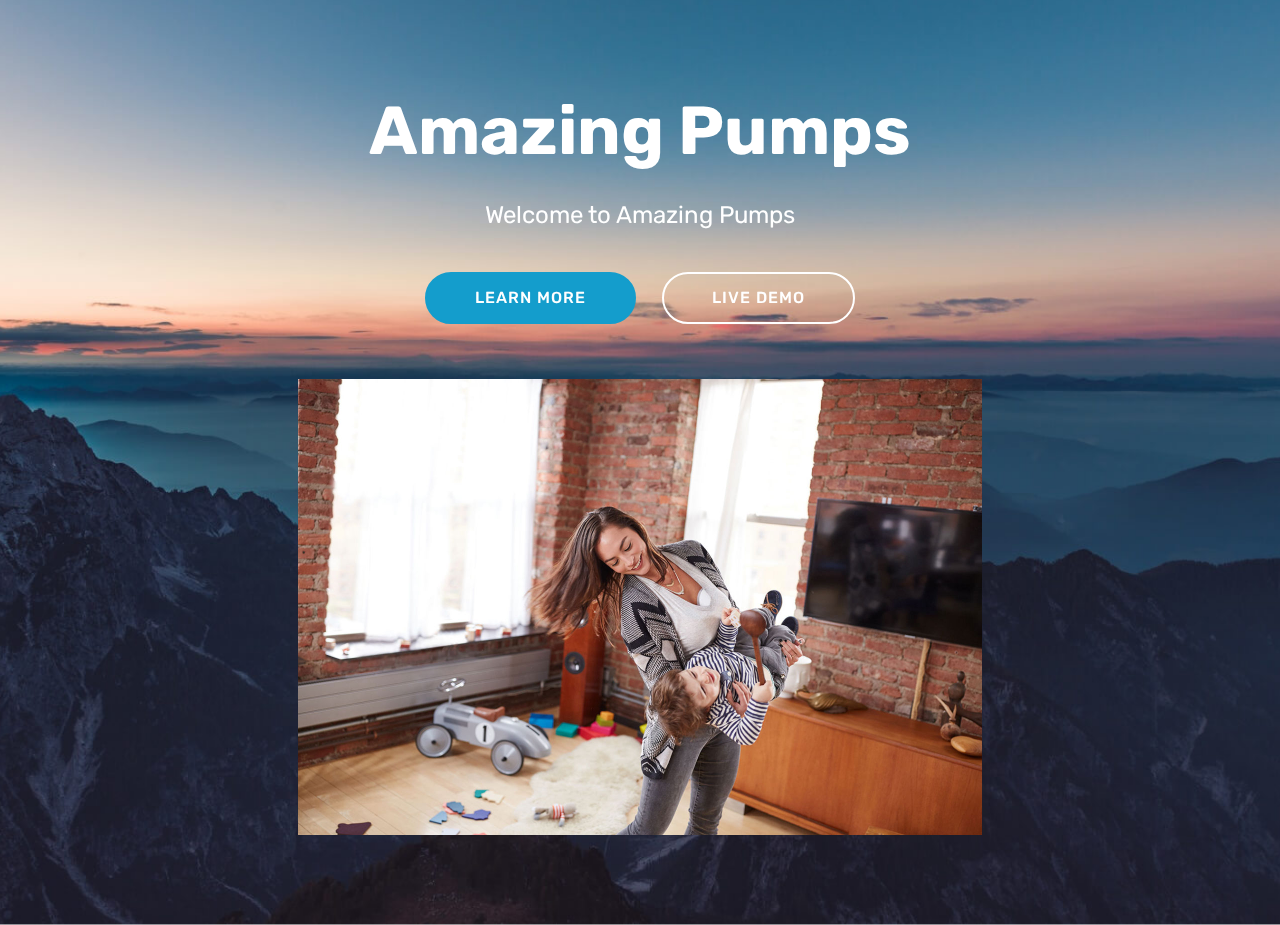
==== commit 2394271d: "create github pages" ====
--- a/page1.html
+++ b/page1.html
@@ -9,12 +9,10 @@
   <link rel="shortcut icon" href="assets/images/logo2.png" type="image/x-icon">
   <meta name="description" content="Website Creator Description">
   <title>Page 1</title>
-  <link rel="stylesheet" href="assets/web/assets/mobirise-icons/mobirise-icons.css">
   <link rel="stylesheet" href="assets/tether/tether.min.css">
   <link rel="stylesheet" href="assets/bootstrap/css/bootstrap.min.css">
   <link rel="stylesheet" href="assets/bootstrap/css/bootstrap-grid.min.css">
   <link rel="stylesheet" href="assets/bootstrap/css/bootstrap-reboot.min.css">
-  <link rel="stylesheet" href="assets/dropdown/css/style.css">
   <link rel="stylesheet" href="assets/theme/css/style.css">
   <link rel="stylesheet" href="assets/mobirise/css/mbr-additional.css" type="text/css">
   
@@ -22,59 +20,7 @@
   
 </head>
 <body>
-  <section class="menu cid-qTkzRZLJNu" once="menu" id="menu1-4">
-
-    
-
-    <nav class="navbar navbar-expand beta-menu navbar-dropdown align-items-center navbar-fixed-top navbar-toggleable-sm">
-        <button class="navbar-toggler navbar-toggler-right" type="button" data-toggle="collapse" data-target="#navbarSupportedContent" aria-controls="navbarSupportedContent" aria-expanded="false" aria-label="Toggle navigation">
-            <div class="hamburger">
-                <span></span>
-                <span></span>
-                <span></span>
-                <span></span>
-            </div>
-        </button>
-        <div class="menu-logo">
-            <div class="navbar-brand">
-                <span class="navbar-logo">
-                    <a href="https://mobirise.com">
-                         <img src="assets/images/logo2.png" alt="Mobirise" style="height: 3.8rem;">
-                    </a>
-                </span>
-                <span class="navbar-caption-wrap">
-                    <a class="navbar-caption text-white display-4" href="https://mobirise.com">
-                        MOBIRISE
-                    </a>
-                </span>
-            </div>
-        </div>
-        <div class="collapse navbar-collapse" id="navbarSupportedContent">
-            <ul class="navbar-nav nav-dropdown" data-app-modern-menu="true">
-                <li class="nav-item">
-                    <a class="nav-link link text-white display-4" href="https://mobirise.com">
-                        <span class="mbri-home mbr-iconfont mbr-iconfont-btn"></span>
-                        Services
-                    </a>
-                </li>
-                <li class="nav-item">
-                    <a class="nav-link link text-white display-4" href="https://mobirise.com">
-                        <span class="mbri-search mbr-iconfont mbr-iconfont-btn"></span>
-                        About Us
-                    </a>
-                </li>
-            </ul>
-            <div class="navbar-buttons mbr-section-btn">
-                <a class="btn btn-sm btn-primary display-4" href="https://mobirise.com">
-                    <span class="mbri-save mbr-iconfont mbr-iconfont-btn "></span>
-                    Try It Now!
-                </a>
-            </div>
-        </div>
-    </nav>
-</section>
-
-<section class="engine"><a href="https://mobirise.me/y">html web templates</a></section><section class="header4 cid-qUkEdOAaOt mbr-parallax-background" id="header4-8">
+  <section class="header4 cid-qUkEdOAaOt mbr-parallax-background" id="header4-8">
 
     
 
@@ -103,13 +49,11 @@
 </section>
 
 
-  <script src="assets/web/assets/jquery/jquery.min.js"></script>
+  <section class="engine"><a href="https://mobirise.me/s">free bootstrap theme</a></section><script src="assets/web/assets/jquery/jquery.min.js"></script>
   <script src="assets/popper/popper.min.js"></script>
   <script src="assets/tether/tether.min.js"></script>
   <script src="assets/bootstrap/js/bootstrap.min.js"></script>
   <script src="assets/smoothscroll/smooth-scroll.js"></script>
-  <script src="assets/dropdown/js/script.min.js"></script>
-  <script src="assets/touchswipe/jquery.touch-swipe.min.js"></script>
   <script src="assets/parallax/jarallax.min.js"></script>
   <script src="assets/theme/js/script.js"></script>
   
--- a/assets/mobirise/css/mbr-additional.css
+++ b/assets/mobirise/css/mbr-additional.css
@@ -1823,387 +1823,6 @@
     -webkit-justify-content: center;
   }
 }
-.cid-qTkzRZLJNu .navbar {
-  padding: .5rem 0;
-  background: #333333;
-  transition: none;
-  min-height: 77px;
-}
-.cid-qTkzRZLJNu .navbar-dropdown.bg-color.transparent.opened {
-  background: #333333;
-}
-.cid-qTkzRZLJNu a {
-  font-style: normal;
-}
-.cid-qTkzRZLJNu .nav-item span {
-  padding-right: 0.4em;
-  line-height: 0.5em;
-  vertical-align: text-bottom;
-  position: relative;
-  text-decoration: none;
-}
-.cid-qTkzRZLJNu .nav-item a {
-  display: flex;
-  align-items: center;
-  justify-content: center;
-  padding: 0.7rem 0 !important;
-  margin: 0rem .65rem !important;
-}
-.cid-qTkzRZLJNu .nav-item:focus,
-.cid-qTkzRZLJNu .nav-link:focus {
-  outline: none;
-}
-.cid-qTkzRZLJNu .btn {
-  padding: 0.4rem 1.5rem;
-  display: inline-flex;
-  align-items: center;
-}
-.cid-qTkzRZLJNu .btn .mbr-iconfont {
-  font-size: 1.6rem;
-}
-.cid-qTkzRZLJNu .menu-logo {
-  margin-right: auto;
-}
-.cid-qTkzRZLJNu .menu-logo .navbar-brand {
-  display: flex;
-  margin-left: 5rem;
-  padding: 0;
-  transition: padding .2s;
-  min-height: 3.8rem;
-  align-items: center;
-}
-.cid-qTkzRZLJNu .menu-logo .navbar-brand .navbar-caption-wrap {
-  display: -webkit-flex;
-  -webkit-align-items: center;
-  align-items: center;
-  word-break: break-word;
-  min-width: 7rem;
-  margin: .3rem 0;
-}
-.cid-qTkzRZLJNu .menu-logo .navbar-brand .navbar-caption-wrap .navbar-caption {
-  line-height: 1.2rem !important;
-  padding-right: 2rem;
-}
-.cid-qTkzRZLJNu .menu-logo .navbar-brand .navbar-logo {
-  font-size: 4rem;
-  transition: font-size 0.25s;
-}
-.cid-qTkzRZLJNu .menu-logo .navbar-brand .navbar-logo img {
-  display: flex;
-}
-.cid-qTkzRZLJNu .menu-logo .navbar-brand .navbar-logo .mbr-iconfont {
-  transition: font-size 0.25s;
-}
-.cid-qTkzRZLJNu .navbar-toggleable-sm .navbar-collapse {
-  justify-content: flex-end;
-  -webkit-justify-content: flex-end;
-  padding-right: 5rem;
-  width: auto;
-}
-.cid-qTkzRZLJNu .navbar-toggleable-sm .navbar-collapse .navbar-nav {
-  flex-wrap: wrap;
-  -webkit-flex-wrap: wrap;
-  padding-left: 0;
-}
-.cid-qTkzRZLJNu .navbar-toggleable-sm .navbar-collapse .navbar-nav .nav-item {
-  -webkit-align-self: center;
-  align-self: center;
-}
-.cid-qTkzRZLJNu .navbar-toggleable-sm .navbar-collapse .navbar-buttons {
-  padding-left: 0;
-  padding-bottom: 0;
-}
-.cid-qTkzRZLJNu .dropdown .dropdown-menu {
-  background: #333333;
-  display: none;
-  position: absolute;
-  min-width: 5rem;
-  padding-top: 1.4rem;
-  padding-bottom: 1.4rem;
-  text-align: left;
-}
-.cid-qTkzRZLJNu .dropdown .dropdown-menu .dropdown-item {
-  width: auto;
-  padding: 0.235em 1.5385em 0.235em 1.5385em !important;
-}
-.cid-qTkzRZLJNu .dropdown .dropdown-menu .dropdown-item::after {
-  right: 0.5rem;
-}
-.cid-qTkzRZLJNu .dropdown .dropdown-menu .dropdown-submenu {
-  margin: 0;
-}
-.cid-qTkzRZLJNu .dropdown.open > .dropdown-menu {
-  display: block;
-}
-.cid-qTkzRZLJNu .navbar-toggleable-sm.opened:after {
-  position: absolute;
-  width: 100vw;
-  height: 100vh;
-  content: '';
-  background-color: rgba(0, 0, 0, 0.1);
-  left: 0;
-  bottom: 0;
-  transform: translateY(100%);
-  -webkit-transform: translateY(100%);
-  z-index: 1000;
-}
-.cid-qTkzRZLJNu .navbar.navbar-short {
-  min-height: 60px;
-  transition: all .2s;
-}
-.cid-qTkzRZLJNu .navbar.navbar-short .navbar-toggler-right {
-  top: 20px;
-}
-.cid-qTkzRZLJNu .navbar.navbar-short .navbar-logo a {
-  font-size: 2.5rem !important;
-  line-height: 2.5rem;
-  transition: font-size 0.25s;
-}
-.cid-qTkzRZLJNu .navbar.navbar-short .navbar-logo a .mbr-iconfont {
-  font-size: 2.5rem !important;
-}
-.cid-qTkzRZLJNu .navbar.navbar-short .navbar-logo a img {
-  height: 3rem !important;
-}
-.cid-qTkzRZLJNu .navbar.navbar-short .navbar-brand {
-  min-height: 3rem;
-}
-.cid-qTkzRZLJNu button.navbar-toggler {
-  width: 31px;
-  height: 18px;
-  cursor: pointer;
-  transition: all .2s;
-  top: 1.5rem;
-  right: 1rem;
-}
-.cid-qTkzRZLJNu button.navbar-toggler:focus {
-  outline: none;
-}
-.cid-qTkzRZLJNu button.navbar-toggler .hamburger span {
-  position: absolute;
-  right: 0;
-  width: 30px;
-  height: 2px;
-  border-right: 5px;
-  background-color: #ffffff;
-}
-.cid-qTkzRZLJNu button.navbar-toggler .hamburger span:nth-child(1) {
-  top: 0;
-  transition: all .2s;
-}
-.cid-qTkzRZLJNu button.navbar-toggler .hamburger span:nth-child(2) {
-  top: 8px;
-  transition: all .15s;
-}
-.cid-qTkzRZLJNu button.navbar-toggler .hamburger span:nth-child(3) {
-  top: 8px;
-  transition: all .15s;
-}
-.cid-qTkzRZLJNu button.navbar-toggler .hamburger span:nth-child(4) {
-  top: 16px;
-  transition: all .2s;
-}
-.cid-qTkzRZLJNu nav.opened .hamburger span:nth-child(1) {
-  top: 8px;
-  width: 0;
-  opacity: 0;
-  right: 50%;
-  transition: all .2s;
-}
-.cid-qTkzRZLJNu nav.opened .hamburger span:nth-child(2) {
-  -webkit-transform: rotate(45deg);
-  transform: rotate(45deg);
-  transition: all .25s;
-}
-.cid-qTkzRZLJNu nav.opened .hamburger span:nth-child(3) {
-  -webkit-transform: rotate(-45deg);
-  transform: rotate(-45deg);
-  transition: all .25s;
-}
-.cid-qTkzRZLJNu nav.opened .hamburger span:nth-child(4) {
-  top: 8px;
-  width: 0;
-  opacity: 0;
-  right: 50%;
-  transition: all .2s;
-}
-.cid-qTkzRZLJNu .collapsed.navbar-expand {
-  flex-direction: column;
-}
-.cid-qTkzRZLJNu .collapsed .btn {
-  display: flex;
-}
-.cid-qTkzRZLJNu .collapsed .navbar-collapse {
-  display: none !important;
-  padding-right: 0 !important;
-}
-.cid-qTkzRZLJNu .collapsed .navbar-collapse.collapsing,
-.cid-qTkzRZLJNu .collapsed .navbar-collapse.show {
-  display: block !important;
-}
-.cid-qTkzRZLJNu .collapsed .navbar-collapse.collapsing .navbar-nav,
-.cid-qTkzRZLJNu .collapsed .navbar-collapse.show .navbar-nav {
-  display: block;
-  text-align: center;
-}
-.cid-qTkzRZLJNu .collapsed .navbar-collapse.collapsing .navbar-nav .nav-item,
-.cid-qTkzRZLJNu .collapsed .navbar-collapse.show .navbar-nav .nav-item {
-  clear: both;
-}
-.cid-qTkzRZLJNu .collapsed .navbar-collapse.collapsing .navbar-buttons,
-.cid-qTkzRZLJNu .collapsed .navbar-collapse.show .navbar-buttons {
-  text-align: center;
-}
-.cid-qTkzRZLJNu .collapsed .navbar-collapse.collapsing .navbar-buttons:last-child,
-.cid-qTkzRZLJNu .collapsed .navbar-collapse.show .navbar-buttons:last-child {
-  margin-bottom: 1rem;
-}
-.cid-qTkzRZLJNu .collapsed button.navbar-toggler {
-  display: block;
-}
-.cid-qTkzRZLJNu .collapsed .navbar-brand {
-  margin-left: 1rem !important;
-}
-.cid-qTkzRZLJNu .collapsed .navbar-toggleable-sm {
-  flex-direction: column;
-  -webkit-flex-direction: column;
-}
-.cid-qTkzRZLJNu .collapsed .dropdown .dropdown-menu {
-  width: 100%;
-  text-align: center;
-  position: relative;
-  opacity: 0;
-  display: block;
-  height: 0;
-  visibility: hidden;
-  padding: 0;
-  transition-duration: .5s;
-  transition-property: opacity,padding,height;
-}
-.cid-qTkzRZLJNu .collapsed .dropdown.open > .dropdown-menu {
-  position: relative;
-  opacity: 1;
-  height: auto;
-  padding: 1.4rem 0;
-  visibility: visible;
-}
-.cid-qTkzRZLJNu .collapsed .dropdown .dropdown-submenu {
-  left: 0;
-  text-align: center;
-  width: 100%;
-}
-.cid-qTkzRZLJNu .collapsed .dropdown .dropdown-toggle[data-toggle="dropdown-submenu"]::after {
-  margin-top: 0;
-  position: inherit;
-  right: 0;
-  top: 50%;
-  display: inline-block;
-  width: 0;
-  height: 0;
-  margin-left: .3em;
-  vertical-align: middle;
-  content: "";
-  border-top: .30em solid;
-  border-right: .30em solid transparent;
-  border-left: .30em solid transparent;
-}
-@media (max-width: 991px) {
-  .cid-qTkzRZLJNu .navbar-expand {
-    flex-direction: column;
-  }
-  .cid-qTkzRZLJNu img {
-    height: 3.8rem !important;
-  }
-  .cid-qTkzRZLJNu .btn {
-    display: flex;
-  }
-  .cid-qTkzRZLJNu button.navbar-toggler {
-    display: block;
-  }
-  .cid-qTkzRZLJNu .navbar-brand {
-    margin-left: 1rem !important;
-  }
-  .cid-qTkzRZLJNu .navbar-toggleable-sm {
-    flex-direction: column;
-    -webkit-flex-direction: column;
-  }
-  .cid-qTkzRZLJNu .navbar-collapse {
-    display: none !important;
-    padding-right: 0 !important;
-  }
-  .cid-qTkzRZLJNu .navbar-collapse.collapsing,
-  .cid-qTkzRZLJNu .navbar-collapse.show {
-    display: block !important;
-  }
-  .cid-qTkzRZLJNu .navbar-collapse.collapsing .navbar-nav,
-  .cid-qTkzRZLJNu .navbar-collapse.show .navbar-nav {
-    display: block;
-    text-align: center;
-  }
-  .cid-qTkzRZLJNu .navbar-collapse.collapsing .navbar-nav .nav-item,
-  .cid-qTkzRZLJNu .navbar-collapse.show .navbar-nav .nav-item {
-    clear: both;
-  }
-  .cid-qTkzRZLJNu .navbar-collapse.collapsing .navbar-buttons,
-  .cid-qTkzRZLJNu .navbar-collapse.show .navbar-buttons {
-    text-align: center;
-  }
-  .cid-qTkzRZLJNu .navbar-collapse.collapsing .navbar-buttons:last-child,
-  .cid-qTkzRZLJNu .navbar-collapse.show .navbar-buttons:last-child {
-    margin-bottom: 1rem;
-  }
-  .cid-qTkzRZLJNu .dropdown .dropdown-menu {
-    width: 100%;
-    text-align: center;
-    position: relative;
-    opacity: 0;
-    display: block;
-    height: 0;
-    visibility: hidden;
-    padding: 0;
-    transition-duration: .5s;
-    transition-property: opacity,padding,height;
-  }
-  .cid-qTkzRZLJNu .dropdown.open > .dropdown-menu {
-    position: relative;
-    opacity: 1;
-    height: auto;
-    padding: 1.4rem 0;
-    visibility: visible;
-  }
-  .cid-qTkzRZLJNu .dropdown .dropdown-submenu {
-    left: 0;
-    text-align: center;
-    width: 100%;
-  }
-  .cid-qTkzRZLJNu .dropdown .dropdown-toggle[data-toggle="dropdown-submenu"]::after {
-    margin-top: 0;
-    position: inherit;
-    right: 0;
-    top: 50%;
-    display: inline-block;
-    width: 0;
-    height: 0;
-    margin-left: .3em;
-    vertical-align: middle;
-    content: "";
-    border-top: .30em solid;
-    border-right: .30em solid transparent;
-    border-left: .30em solid transparent;
-  }
-}
-@media (min-width: 767px) {
-  .cid-qTkzRZLJNu .menu-logo {
-    flex-shrink: 0;
-  }
-}
-.cid-qTkzRZLJNu .navbar-collapse {
-  flex-basis: auto;
-}
-.cid-qTkzRZLJNu .nav-link:hover,
-.cid-qTkzRZLJNu .dropdown-item:hover {
-  color: #c1c1c1 !important;
-}
 .cid-qUkEdOAaOt {
   padding-top: 90px;
   padding-bottom: 90px;
